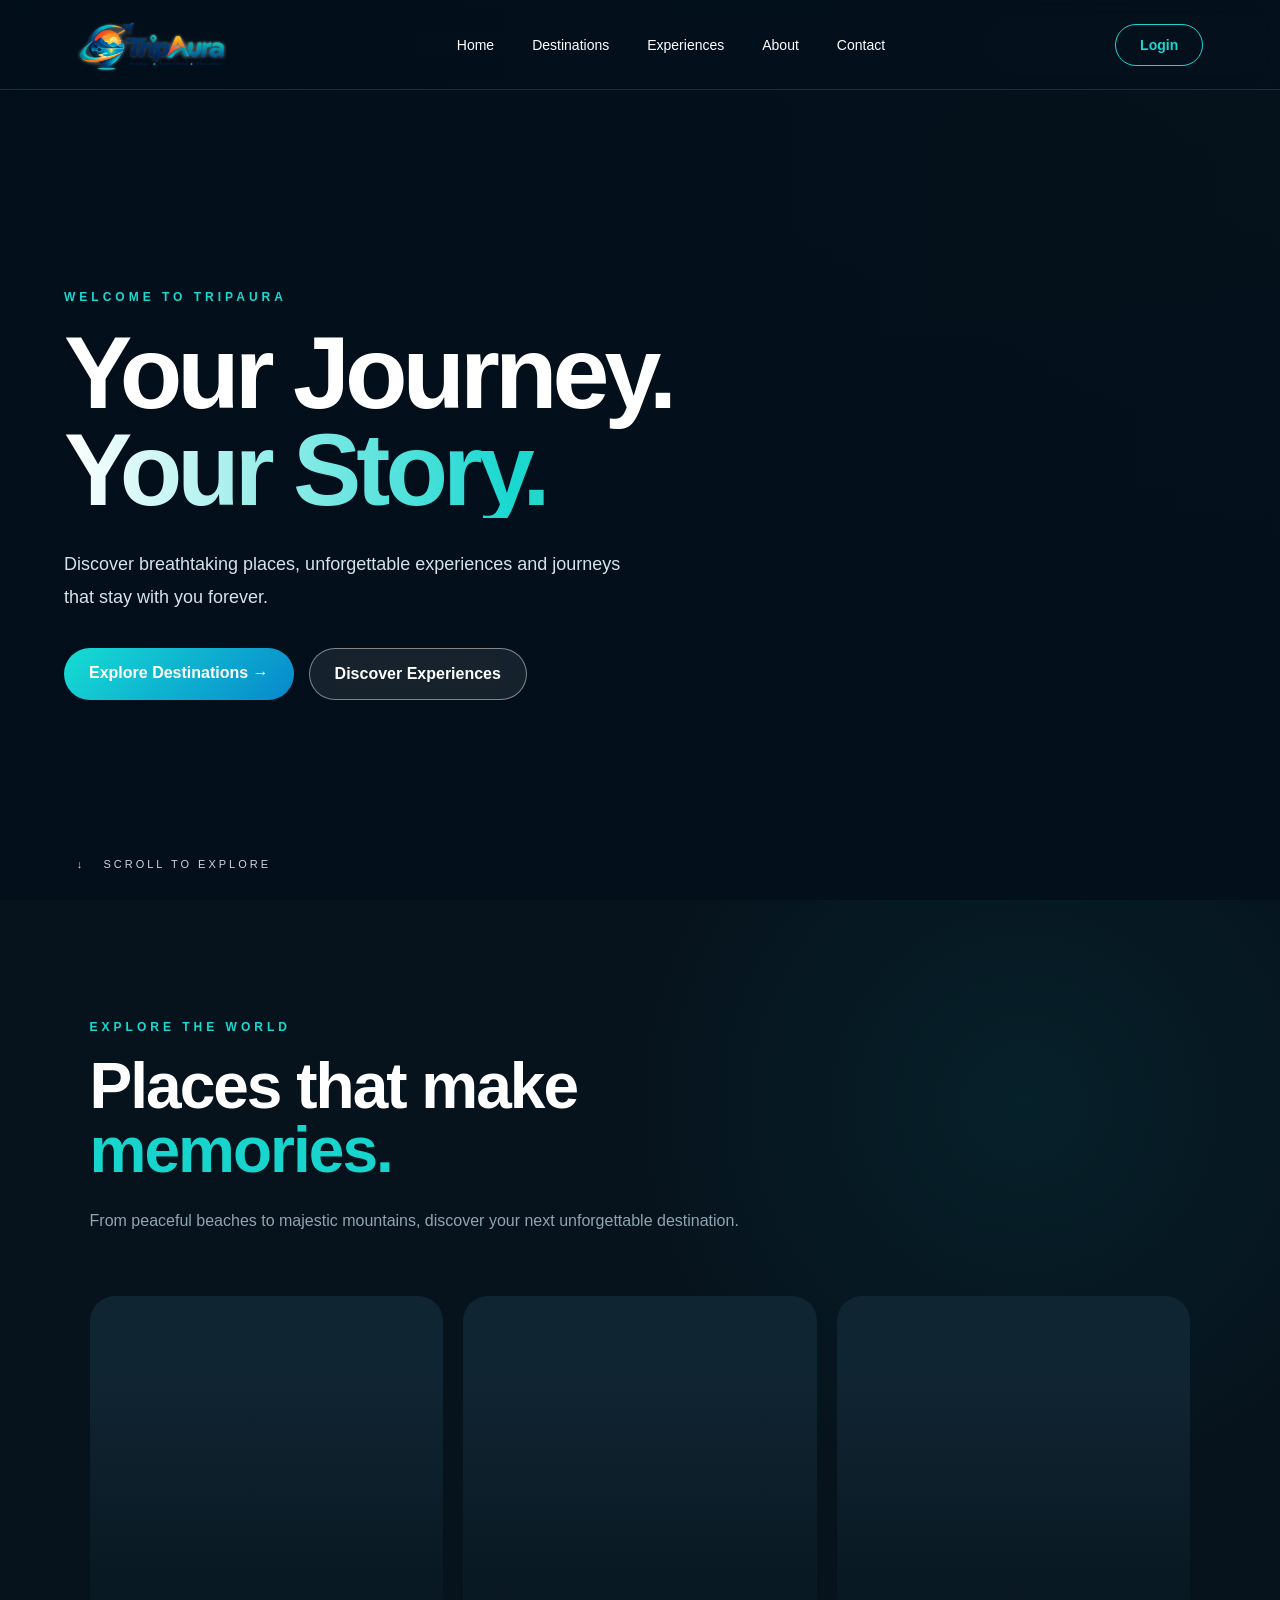
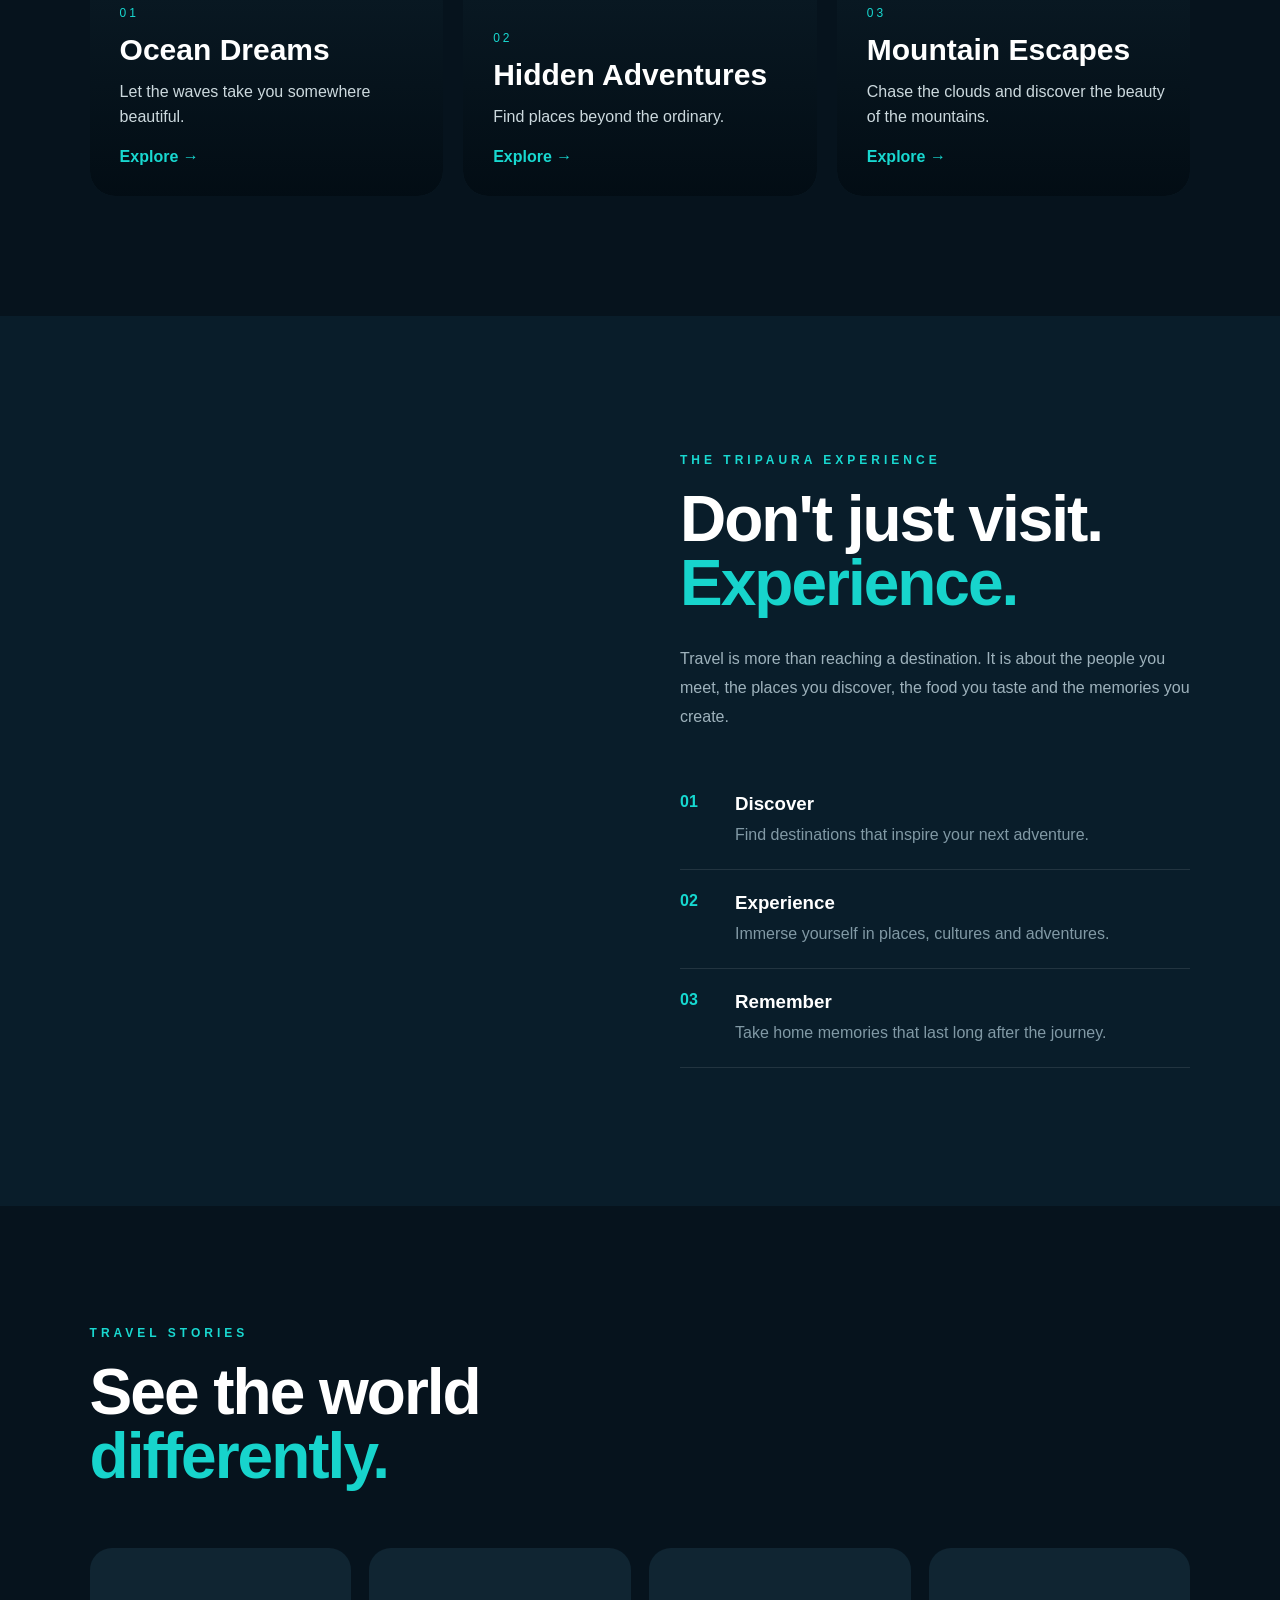
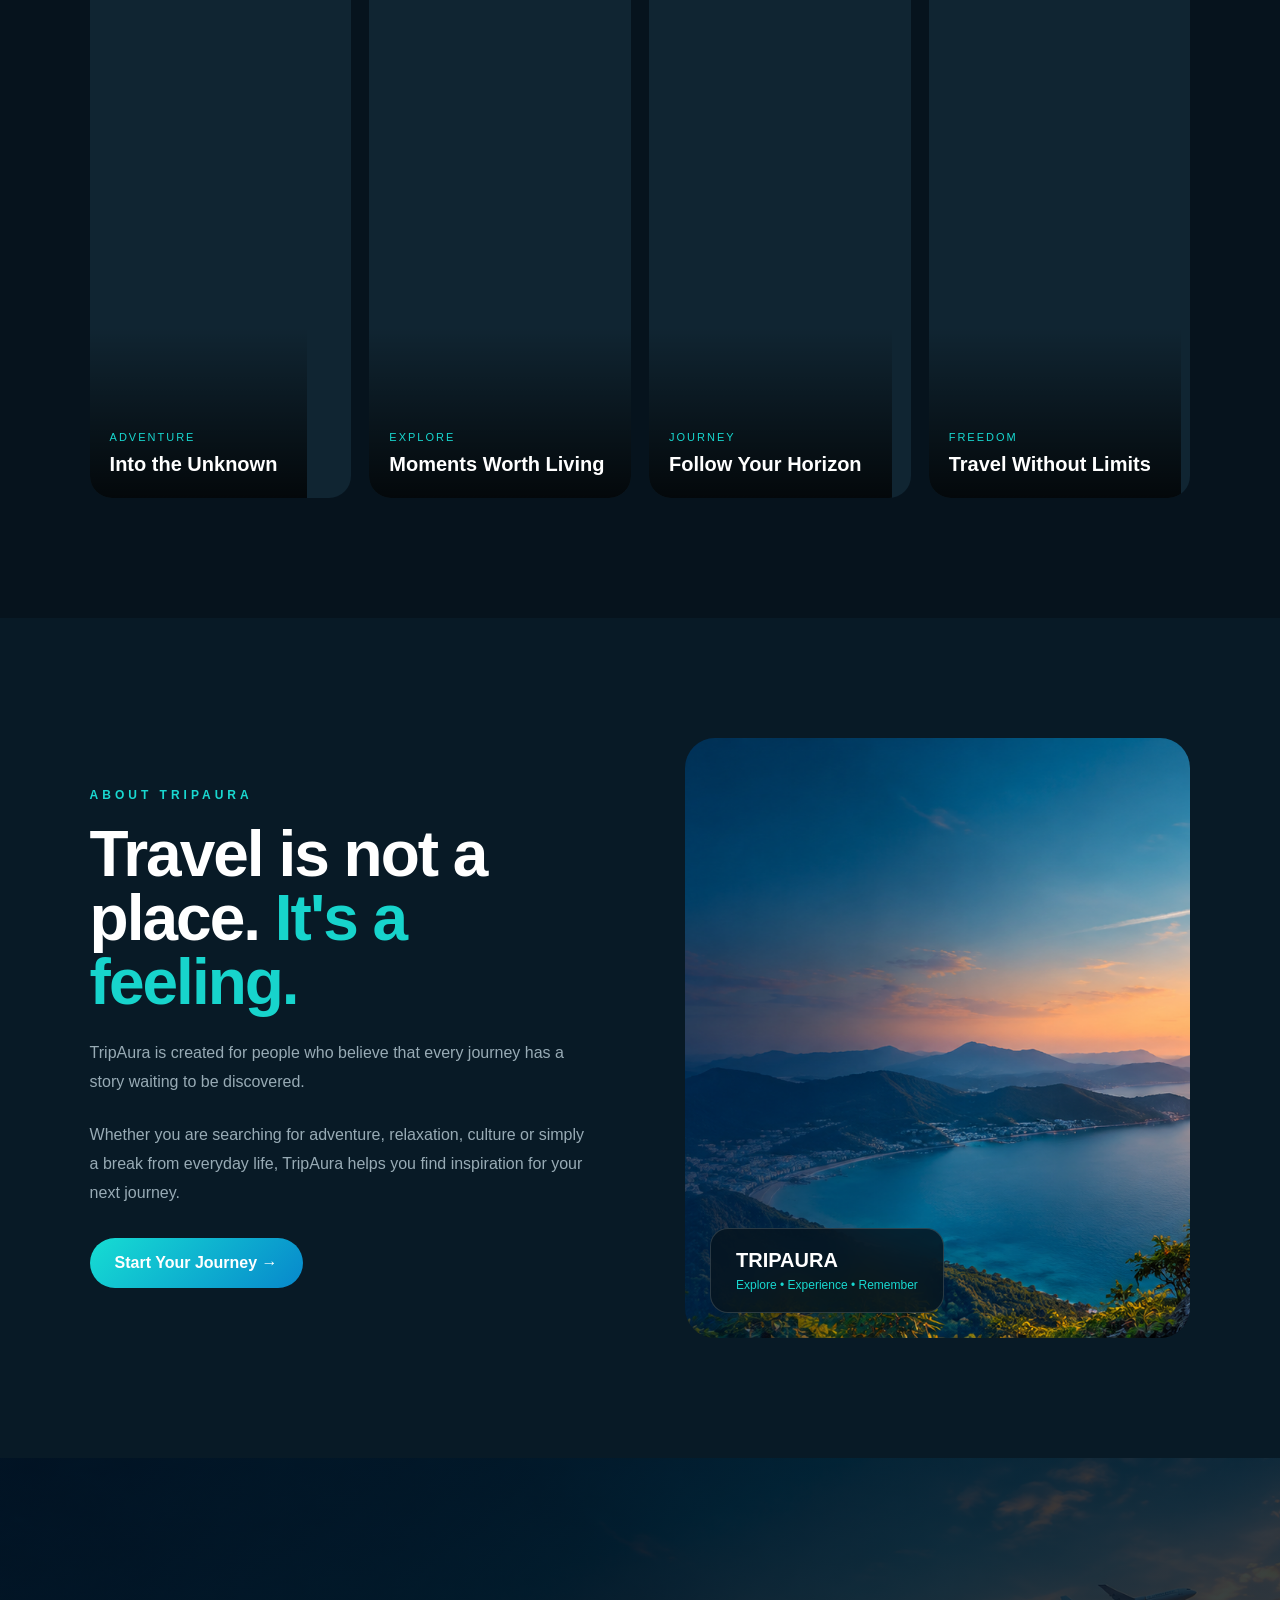
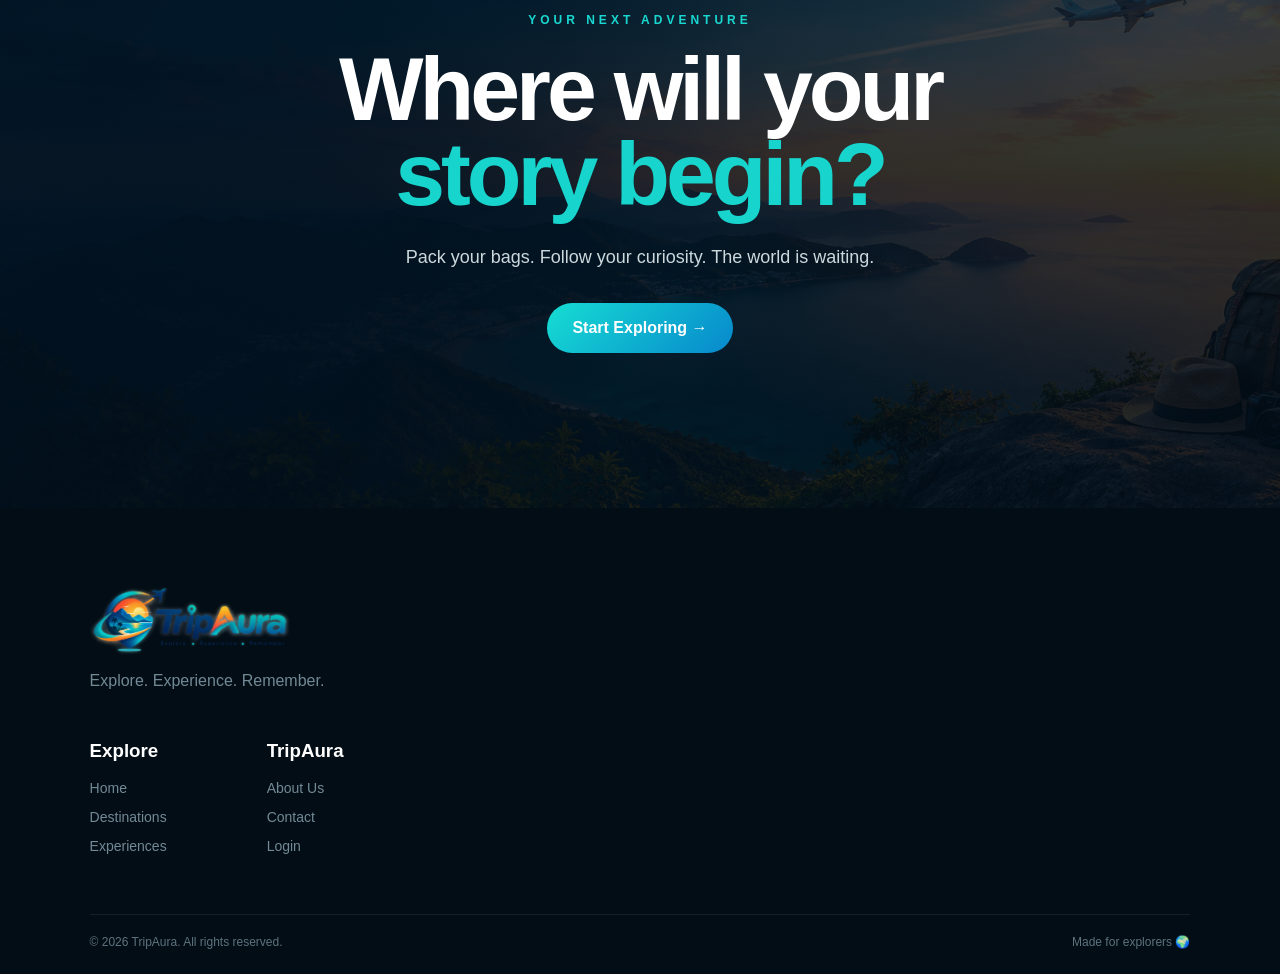
==== index.html @ 9513df46 "Set new" ====
<!DOCTYPE html>
<html lang="en">

<head>
    <meta charset="UTF-8">
    <meta name="viewport" content="width=device-width, initial-scale=1.0">

    <title>TripAura | Explore. Experience. Remember.</title>

    <link rel="stylesheet" href="Style.css">
</head>

<body>

    <!-- ================= NAVBAR ================= -->

    <header class="hero" id="home">

        <video class="hero-video" autoplay muted loop playsinline>
            <source src="5198956-uhd_2160_4096_25fps.mp4" type="video/mp4">
        </video>

        <div class="hero-overlay"></div>

        <nav class="navbar">

            <a href="#home" class="logo">
                <img src="no bg tripaura.jpg" alt="TripAura Logo">
            </a>

            <div class="menu-bar">

                <a href="#home">Home</a>

                <a href="#destinations">Destinations</a>

                <a href="#experiences">Experiences</a>

                <a href="#about">About</a>

                <a href="#contact">Contact</a>

            </div>

            <a href="login.html" class="login-button">
                Login
            </a>

        </nav>


        <!-- ================= HERO ================= -->

        <section class="hero-content">

            <p class="small-title">WELCOME TO TRIPAURA</p>

            <h1>
                Your Journey.
                <span>Your Story.</span>
            </h1>

            <p class="hero-text">
                Discover breathtaking places, unforgettable experiences
                and journeys that stay with you forever.
            </p>

            <div class="hero-buttons">

                <a href="#destinations" class="primary-button">
                    Explore Destinations →
                </a>

                <a href="#experiences" class="secondary-button">
                    Discover Experiences
                </a>

            </div>

        </section>

        <div class="scroll-text">
            ↓ &nbsp; SCROLL TO EXPLORE
        </div>

    </header>


    <!-- ================= DESTINATIONS ================= -->

    <section class="destinations section" id="destinations">

        <div class="section-heading">

            <p class="section-tag">
                EXPLORE THE WORLD
            </p>

            <h2>
                Places that make
                <span>memories.</span>
            </h2>

            <p>
                From peaceful beaches to majestic mountains,
                discover your next unforgettable destination.
            </p>

        </div>


        <div class="destination-grid">


            <!-- ========== 01 OCEAN ========== -->

            <article class="destination-card">

                <video autoplay muted loop playsinline>
                    <source src="12230297_3840_2160_24fps.mp4" type="video/mp4">
                </video>

                <div class="card-overlay"></div>

                <div class="card-content">

                    <span>01</span>

                    <h3>
                        Ocean Dreams
                    </h3>

                    <p>
                        Let the waves take you somewhere beautiful.
                    </p>

                    <a href="#">
                        Explore →
                    </a>

                </div>

            </article>


            <!-- ========== 02 HIDDEN ADVENTURES ========== -->

            <article class="destination-card">

                <video autoplay muted loop playsinline>
                    <source src="15327194-uhd_4032_1704_24fps.mp4" type="video/mp4">
                </video>

                <div class="card-overlay"></div>

                <div class="card-content">

                    <span>02</span>

                    <h3>
                        Hidden Adventures
                    </h3>

                    <p>
                        Find places beyond the ordinary.
                    </p>

                    <a href="#">
                        Explore →
                    </a>

                </div>

            </article>


            <!-- ========== 03 MOUNTAIN ========== -->

            <article class="destination-card">

                <video autoplay muted loop playsinline>
                    <source src="12344963_1920_1080_25fps (1).mp4" type="video/mp4">
                </video>

                <div class="card-overlay"></div>

                <div class="card-content">

                    <span>03</span>

                    <h3>
                        Mountain Escapes
                    </h3>

                    <p>
                        Chase the clouds and discover the beauty of the mountains.
                    </p>

                    <a href="#">
                        Explore →
                    </a>

                </div>

            </article>

        </div>

    </section>


    <!-- ================= EXPERIENCES ================= -->

    <section class="experience section" id="experiences">

        <div class="experience-image">

            <video autoplay muted loop playsinline>
                <source src="13412113_1440_2560_30fps.mp4" type="video/mp4">
            </video>

        </div>


        <div class="experience-content">

            <p class="section-tag">
                THE TRIPAURA EXPERIENCE
            </p>

            <h2>
                Don't just visit.
                <span>Experience.</span>
            </h2>

            <p>
                Travel is more than reaching a destination.
                It is about the people you meet, the places you discover,
                the food you taste and the memories you create.
            </p>


            <div class="features">

                <div class="feature">

                    <div class="feature-number">
                        01
                    </div>

                    <div>
                        <h3>Discover</h3>

                        <p>
                            Find destinations that inspire your next adventure.
                        </p>
                    </div>

                </div>


                <div class="feature">

                    <div class="feature-number">
                        02
                    </div>

                    <div>
                        <h3>Experience</h3>

                        <p>
                            Immerse yourself in places, cultures and adventures.
                        </p>
                    </div>

                </div>


                <div class="feature">

                    <div class="feature-number">
                        03
                    </div>

                    <div>
                        <h3>Remember</h3>

                        <p>
                            Take home memories that last long after the journey.
                        </p>
                    </div>

                </div>

            </div>

        </div>

    </section>


    <!-- ================= TRAVEL STORIES ================= -->

    <section class="showcase section">

        <div class="section-heading">

            <p class="section-tag">
                TRAVEL STORIES
            </p>

            <h2>
                See the world
                <span>differently.</span>
            </h2>

        </div>


        <div class="video-grid">


            <div class="showcase-video">

                <video autoplay muted loop playsinline>
                    <source src="13608750_1080_1924_60fps.mp4" type="video/mp4">
                </video>

                <div class="video-label">

                    <span>ADVENTURE</span>

                    <h3>
                        Into the Unknown
                    </h3>

                </div>

            </div>


            <div class="showcase-video">

                <video autoplay muted loop playsinline>
                    <source src="13910766_1080_1920_30fps.mp4" type="video/mp4">
                </video>

                <div class="video-label">

                    <span>EXPLORE</span>

                    <h3>
                        Moments Worth Living
                    </h3>

                </div>

            </div>


            <div class="showcase-video">

                <video autoplay muted loop playsinline>
                    <source src="15740228_2160_3840_30fps.mp4" type="video/mp4">
                </video>

                <div class="video-label">

                    <span>JOURNEY</span>

                    <h3>
                        Follow Your Horizon
                    </h3>

                </div>

            </div>


            <div class="showcase-video">

                <video autoplay muted loop playsinline>
                    <source src="16821803_2160_3840_60fps.mp4" type="video/mp4">
                </video>

                <div class="video-label">

                    <span>FREEDOM</span>

                    <h3>
                        Travel Without Limits
                    </h3>

                </div>

            </div>

        </div>

    </section>


    <!-- ================= ABOUT ================= -->

    <section class="about section" id="about">

        <div class="about-content">

            <p class="section-tag">
                ABOUT TRIPAURA
            </p>

            <h2>
                Travel is not a place.
                <span>It's a feeling.</span>
            </h2>

            <p>
                TripAura is created for people who believe that every
                journey has a story waiting to be discovered.
            </p>

            <p>
                Whether you are searching for adventure, relaxation,
                culture or simply a break from everyday life,
                TripAura helps you find inspiration for your next journey.
            </p>

            <a href="#contact" class="primary-button">
                Start Your Journey →
            </a>

        </div>


        <div class="about-image">

            <img src="bg.jpg" alt="Beautiful travel destination">

            <div class="floating-card">

                <strong>
                    TRIPAURA
                </strong>

                <p>
                    Explore • Experience • Remember
                </p>

            </div>

        </div>

    </section>


    <!-- ================= CTA ================= -->

    <section class="cta" id="contact">

        <div class="cta-overlay"></div>

        <div class="cta-content">

            <p class="section-tag">
                YOUR NEXT ADVENTURE
            </p>

            <h2>
                Where will your
                <span>story begin?</span>
            </h2>

            <p>
                Pack your bags. Follow your curiosity.
                The world is waiting.
            </p>

            <a href="login.html" class="primary-button">
                Start Exploring →
            </a>

        </div>

    </section>


    <!-- ================= FOOTER ================= -->

    <footer>

        <div class="footer-brand">

            <img src="no bg tripaura.jpg" alt="TripAura Logo">

            <p>
                Explore. Experience. Remember.
            </p>

        </div>


        <div class="footer-links">

            <div>

                <h3>Explore</h3>

                <a href="#home">Home</a>

                <a href="#destinations">
                    Destinations
                </a>

                <a href="#experiences">
                    Experiences
                </a>

            </div>


            <div>

                <h3>TripAura</h3>

                <a href="#about">
                    About Us
                </a>

                <a href="#contact">
                    Contact
                </a>

                <a href="login.html">
                    Login
                </a>

            </div>

        </div>


        <div class="footer-bottom">

            <p>
                © 2026 TripAura. All rights reserved.
            </p>

            <p>
                Made for explorers 🌍
            </p>

        </div>

    </footer>

</body>
</html>
---- Style.css ----
/* =====================================================
   TRIPAURA
   DARK TRAVEL WEBSITE
   ===================================================== */


/* ================= RESET ================= */

* {
    margin: 0;
    padding: 0;
    box-sizing: border-box;
}

html {
    scroll-behavior: smooth;
}

body {
    font-family: Arial, Helvetica, sans-serif;
    background: #06131d;
    color: white;
    overflow-x: hidden;
}

a {
    text-decoration: none;
    color: inherit;
}

img,
video {
    max-width: 100%;
}


/* ================= HERO ================= */

.hero {
    min-height: 100vh;
    position: relative;
    overflow: hidden;
    display: flex;
    flex-direction: column;
}

.hero-video {
    position: absolute;
    inset: 0;

    width: 100%;
    height: 100%;

    object-fit: cover;

    z-index: 0;
}

.hero-overlay {
    position: absolute;
    inset: 0;

    background:
        linear-gradient(
            90deg,
            rgba(2, 15, 27, 0.9),
            rgba(2, 15, 27, 0.55),
            rgba(2, 15, 27, 0.15)
        ),
        linear-gradient(
            0deg,
            rgba(2, 15, 27, 0.8),
            transparent
        );

    z-index: 1;
}


/* ================= MENU BAR ================= */

.navbar {
    width: 100%;

    min-height: 90px;

    padding: 12px 6%;

    display: flex;

    align-items: center;

    justify-content: space-between;

    position: relative;

    z-index: 5;

    background: rgba(3, 16, 28, 0.4);

    border-bottom: 1px solid rgba(255,255,255,0.12);

    backdrop-filter: blur(12px);
}


/* LOGO */

.logo {
    width: 150px;

    display: flex;

    align-items: center;
}

.logo img {
    width: 100%;

    height: 65px;

    object-fit: contain;

    object-position: left center;

    mix-blend-mode: screen;
}


/* MENU */

.menu-bar {
    display: flex;

    align-items: center;

    gap: 38px;
}

.menu-bar a {
    position: relative;

    font-size: 14px;

    color: white;

    transition: 0.3s;
}

.menu-bar a::after {
    content: "";

    position: absolute;

    width: 0;

    height: 2px;

    left: 0;

    bottom: -8px;

    background: #18d8d0;

    transition: 0.3s;
}

.menu-bar a:hover {
    color: #18d8d0;
}

.menu-bar a:hover::after {
    width: 100%;
}


/* LOGIN */

.login-button {
    padding: 12px 24px;

    border: 1px solid #18d8d0;

    border-radius: 30px;

    color: #18d8d0;

    font-size: 14px;

    font-weight: bold;

    transition: 0.3s;
}

.login-button:hover {
    background: #18d8d0;

    color: #06131d;

    box-shadow: 0 8px 25px rgba(24,216,208,0.3);
}


/* ================= HERO CONTENT ================= */

.hero-content {
    width: 90%;

    max-width: 1250px;

    margin: auto;

    position: relative;

    z-index: 3;

    padding: 80px 0;
}

.small-title,
.section-tag {
    color: #19d8d0;

    letter-spacing: 4px;

    font-size: 12px;

    font-weight: bold;

    margin-bottom: 20px;
}

.hero-content h1 {
    font-size: clamp(55px, 8vw, 110px);

    line-height: 0.95;

    max-width: 900px;

    font-weight: 800;

    letter-spacing: -5px;
}

.hero-content h1 span {
    display: block;

    background:
        linear-gradient(
            90deg,
            #ffffff,
            #18d8d0,
            #ffb34d
        );

    -webkit-background-clip: text;

    background-clip: text;

    color: transparent;
}

.hero-text {
    max-width: 560px;

    margin-top: 30px;

    color: #d5e2e9;

    font-size: 18px;

    line-height: 1.8;
}


/* ================= BUTTONS ================= */

.hero-buttons {
    display: flex;

    gap: 15px;

    margin-top: 35px;

    flex-wrap: wrap;
}

.primary-button,
.secondary-button {
    display: inline-block;

    padding: 16px 25px;

    border-radius: 35px;

    font-weight: bold;

    transition: 0.3s;
}

.primary-button {
    background:
        linear-gradient(
            135deg,
            #16ddd3,
            #0788cc
        );

    color: white;
}

.primary-button:hover {
    transform: translateY(-4px);

    box-shadow:
        0 15px 35px rgba(12,214,205,0.25);
}

.secondary-button {
    border: 1px solid rgba(255,255,255,0.45);

    background: rgba(255,255,255,0.08);

    backdrop-filter: blur(10px);
}

.secondary-button:hover {
    background: white;

    color: #06131d;
}


/* ================= SCROLL ================= */

.scroll-text {
    position: absolute;

    z-index: 3;

    bottom: 30px;

    left: 6%;

    color: #cbd7dc;

    font-size: 11px;

    letter-spacing: 3px;
}


/* ================= SECTIONS ================= */

.section {
    padding: 120px 7%;
}

.section-heading {
    max-width: 700px;

    margin-bottom: 60px;
}

.section-heading h2,
.about-content h2,
.experience-content h2 {
    font-size: clamp(40px, 5vw, 70px);

    line-height: 1;

    letter-spacing: -2px;
}

.section-heading h2 span,
.about-content h2 span,
.experience-content h2 span,
.cta h2 span {
    color: #17d4cc;
}

.section-heading > p:last-child {
    margin-top: 25px;

    color: #8fa5b1;

    line-height: 1.8;
}


/* ================= DESTINATIONS ================= */

.destinations {
    background:
        radial-gradient(
            circle at 80% 20%,
            rgba(0,190,190,0.08),
            transparent 30%
        ),
        #06131d;
}

.destination-grid {
    display: grid;

    grid-template-columns:
        repeat(3, 1fr);

    gap: 20px;
}

.destination-card {
    min-height: 500px;

    position: relative;

    overflow: hidden;

    border-radius: 25px;

    background: #102532;
}

.destination-card video {
    position: absolute;

    width: 100%;

    height: 100%;

    object-fit: cover;

    transition: transform 0.7s ease;
}

.destination-card:hover video {
    transform: scale(1.08);
}

.card-overlay {
    position: absolute;

    inset: 0;

    background:
        linear-gradient(
            transparent 15%,
            rgba(1,10,17,0.9) 100%
        );
}

.card-content {
    position: absolute;

    left: 30px;

    right: 25px;

    bottom: 30px;

    z-index: 2;
}

.card-content span {
    color: #18d8d0;

    font-size: 12px;

    letter-spacing: 3px;
}

.card-content h3 {
    font-size: 30px;

    margin: 12px 0;
}

.card-content p {
    color: #ccd9de;

    line-height: 1.6;

    margin-bottom: 18px;
}

.card-content a {
    color: #18d8d0;

    font-weight: bold;
}


/* ================= EXPERIENCE ================= */

.experience {
    background: #091d2a;

    display: grid;

    grid-template-columns: 1fr 1fr;

    gap: 80px;

    align-items: center;
}

.experience-image {
    height: 650px;

    border-radius: 30px;

    overflow: hidden;
}

.experience-image video {
    width: 100%;

    height: 100%;

    object-fit: cover;
}

.experience-content > p:not(.section-tag) {
    color: #9eb2bc;

    line-height: 1.8;

    margin-top: 30px;

    max-width: 550px;
}

.features {
    margin-top: 40px;
}

.feature {
    display: flex;

    gap: 20px;

    padding: 22px 0;

    border-bottom:
        1px solid rgba(255,255,255,0.1);
}

.feature-number {
    color: #16d8d0;

    font-weight: bold;

    min-width: 35px;
}

.feature h3 {
    margin-bottom: 8px;
}

.feature p {
    color: #8199a5;

    line-height: 1.5;
}


/* ================= VIDEO SHOWCASE ================= */

.showcase {
    background: #06131d;
}

.video-grid {
    display: grid;

    grid-template-columns:
        repeat(4, 1fr);

    gap: 18px;
}

.showcase-video {
    height: 550px;

    border-radius: 22px;

    overflow: hidden;

    position: relative;

    background: #102532;
}

.showcase-video video {
    width: 100%;

    height: 100%;

    object-fit: cover;

    transition: 0.7s;
}

.showcase-video:hover video {
    transform: scale(1.07);
}

.video-label {
    position: absolute;

    left: 20px;

    bottom: 22px;

    z-index: 2;
}

.video-label::before {
    content: "";

    position: absolute;

    inset: -100px -30px -25px -30px;

    background:
        linear-gradient(
            transparent,
            rgba(0,0,0,0.8)
        );

    z-index: -1;
}

.video-label span {
    color: #18d8d0;

    font-size: 11px;

    letter-spacing: 2px;
}

.video-label h3 {
    margin-top: 8px;

    font-size: 20px;
}


/* ================= ABOUT ================= */

.about {
    background: #081a26;

    display: grid;

    grid-template-columns: 1fr 1fr;

    gap: 90px;

    align-items: center;
}

.about-content > p:not(.section-tag) {
    color: #98abb5;

    line-height: 1.8;

    max-width: 550px;

    margin-top: 25px;
}

.about-content .primary-button {
    margin-top: 30px;
}

.about-image {
    position: relative;

    height: 600px;
}

.about-image img {
    width: 100%;

    height: 100%;

    object-fit: cover;

    border-radius: 30px;
}

.floating-card {
    position: absolute;

    bottom: 25px;

    left: 25px;

    padding: 20px 25px;

    border-radius: 18px;

    background:
        rgba(5,20,31,0.82);

    backdrop-filter: blur(15px);

    border:
        1px solid rgba(255,255,255,0.15);
}

.floating-card strong {
    font-size: 20px;
}

.floating-card p {
    color: #18d8d0;

    margin-top: 6px;

    font-size: 12px;
}


/* ================= CTA ================= */

.cta {
    min-height: 650px;

    position: relative;

    display: flex;

    align-items: center;

    justify-content: center;

    text-align: center;

    background-image: url("bg.jpg");

    background-size: cover;

    background-position: center;

    overflow: hidden;
}

.cta-overlay {
    position: absolute;

    inset: 0;

    background:
        linear-gradient(
            rgba(2,14,24,0.75),
            rgba(2,14,24,0.88)
        );
}

.cta-content {
    position: relative;

    z-index: 2;

    max-width: 800px;

    padding: 30px;
}

.cta h2 {
    font-size: clamp(50px,7vw,90px);

    line-height: 0.95;

    letter-spacing: -4px;
}

.cta-content > p:not(.section-tag) {
    color: #ccd8dc;

    font-size: 18px;

    line-height: 1.7;

    margin: 25px auto 30px;

    max-width: 550px;
}


/* ================= FOOTER ================= */

footer {
    background: #030d15;

    padding: 70px 7% 25px;
}

.footer-brand img {
    width: 200px;

    height: 80px;

    object-fit: contain;

    object-position: left center;

    mix-blend-mode: screen;
}

.footer-brand p {
    color: #728a96;

    margin-top: 10px;
}

.footer-links {
    display: flex;

    gap: 100px;

    margin-top: 50px;
}

.footer-links div {
    display: flex;

    flex-direction: column;

    gap: 13px;
}

.footer-links h3 {
    color: white;

    margin-bottom: 5px;
}

.footer-links a {
    color: #728a96;

    font-size: 14px;

    transition: 0.3s;
}

.footer-links a:hover {
    color: #18d8d0;
}

.footer-bottom {
    border-top:
        1px solid rgba(255,255,255,0.08);

    margin-top: 60px;

    padding-top: 20px;

    display: flex;

    justify-content: space-between;

    color: #5d737e;

    font-size: 12px;
}


/* ================= RESPONSIVE ================= */

@media (max-width: 900px) {

    .menu-bar {
        gap: 15px;
    }

    .login-button {
        padding: 10px 17px;
    }

    .destination-grid {
        grid-template-columns: 1fr;
    }

    .experience,
    .about {
        grid-template-columns: 1fr;
    }

    .video-grid {
        grid-template-columns: 1fr 1fr;
    }

}


@media (max-width: 650px) {

    .navbar {
        padding: 10px 5%;

        flex-wrap: wrap;
    }

    .logo {
        width: 120px;
    }

    .logo img {
        height: 55px;
    }

    .menu-bar {
        order: 3;

        width: 100%;

        justify-content: center;

        flex-wrap: wrap;

        gap: 18px;

        padding-bottom: 10px;
    }

    .menu-bar a {
        font-size: 11px;
    }

    .login-button {
        font-size: 12px;

        padding: 9px 15px;
    }

    .hero-content {
        padding-top: 40px;
    }

    .hero-content h1 {
        letter-spacing: -3px;
    }

    .hero-text {
        font-size: 15px;
    }

    .section {
        padding: 80px 5%;
    }

    .video-grid {
        grid-template-columns: 1fr;
    }

    .showcase-video {
        height: 500px;
    }

    .experience-image,
    .about-image {
        height: 450px;
    }

    .footer-links {
        gap: 50px;
    }

    .footer-bottom {
        flex-direction: column;
        gap: 10px;
    }

}
/* =====================================================
   LOGIN PAGE
   ===================================================== */

.login-page {
    min-height: 100vh;

    background: #04111a;

    display: flex;

    align-items: center;

    justify-content: center;

    position: relative;

    overflow: hidden;
}


.login-background {
    position: fixed;

    inset: 0;

    background:
        linear-gradient(
            rgba(3,17,28,0.82),
            rgba(3,17,28,0.92)
        ),
        url("bg.jpg");

    background-size: cover;

    background-position: center;

    filter: blur(2px);

    transform: scale(1.05);
}


.login-container {
    width: 100%;

    min-height: 100vh;

    display: flex;

    align-items: center;

    justify-content: center;

    padding: 30px;

    position: relative;

    z-index: 2;
}


.back-home {
    position: absolute;

    top: 30px;

    left: 5%;

    color: #a9bac2;

    font-size: 14px;

    transition: 0.3s;
}

.back-home:hover {
    color: #18d8d0;
}


.login-box {
    width: 100%;

    max-width: 480px;

    padding: 45px;

    border-radius: 28px;

    background:
        rgba(5,22,34,0.88);

    border:
        1px solid rgba(255,255,255,0.13);

    backdrop-filter: blur(20px);

    box-shadow:
        0 30px 80px rgba(0,0,0,0.45);
}


.login-logo {
    text-align: center;

    margin-bottom: 10px;
}

.login-logo img {
    width: 190px;

    height: 75px;

    object-fit: contain;

    mix-blend-mode: screen;
}


.login-tag {
    text-align: center;

    color: #18d8d0;

    letter-spacing: 3px;

    font-size: 11px;

    font-weight: bold;

    margin-top: 10px;
}


.login-box h1 {
    text-align: center;

    font-size: 42px;

    line-height: 1.05;

    margin-top: 12px;

    letter-spacing: -2px;
}

.login-box h1 span {
    color: #18d8d0;
}


.login-description {
    text-align: center;

    color: #849ba6;

    line-height: 1.6;

    font-size: 14px;

    margin: 15px auto 30px;

    max-width: 350px;
}


.login-box form {
    display: flex;

    flex-direction: column;
}


.login-box form > label {
    color: #dbe5e9;

    font-size: 13px;

    margin-bottom: 8px;

    margin-top: 15px;
}


.login-box input[type="email"],
.login-box input[type="password"] {

    width: 100%;

    padding: 15px 16px;

    border-radius: 12px;

    border:
        1px solid rgba(255,255,255,0.12);

    outline: none;

    background: rgba(255,255,255,0.06);

    color: white;

    font-size: 14px;

    transition: 0.3s;
}


.login-box input[type="email"]:focus,
.login-box input[type="password"]:focus {

    border-color: #18d8d0;

    box-shadow:
        0 0 0 3px rgba(24,216,208,0.08);
}


.login-box input::placeholder {
    color: #657d88;
}


.login-options {

    display: flex;

    align-items: center;

    justify-content: space-between;

    margin: 18px 0 25px;

    font-size: 12px;
}


.remember {

    display: flex;

    align-items: center;

    gap: 7px;

    color: #8ea4ae;
}


.remember input {
    accent-color: #18d8d0;
}


.login-options a {
    color: #18d8d0;
}


.login-submit {

    width: 100%;

    border: none;

    padding: 16px;

    border-radius: 30px;

    cursor: pointer;

    background:
        linear-gradient(
            135deg,
            #16ddd3,
            #0788cc
        );

    color: white;

    font-size: 15px;

    font-weight: bold;

    transition: 0.3s;
}


.login-submit:hover {

    transform: translateY(-3px);

    box-shadow:
        0 15px 35px rgba(12,214,205,0.25);
}


.divider {

    display: flex;

    align-items: center;

    gap: 15px;

    margin: 28px 0;

    color: #526873;

    font-size: 11px;
}


.divider::before,
.divider::after {

    content: "";

    height: 1px;

    flex: 1;

    background:
        rgba(255,255,255,0.1);
}


.signup-text {

    text-align: center;

    color: #718995;

    font-size: 13px;
}


.signup-text a {

    color: #18d8d0;

    font-weight: bold;
}


/* ================= LOGIN MOBILE ================= */

@media (max-width: 500px) {

    .login-container {
        padding: 20px;
    }

    .login-box {
        padding: 30px 22px;
    }

    .login-box h1 {
        font-size: 34px;
    }

    .back-home {
        top: 15px;
        left: 20px;
    }

}
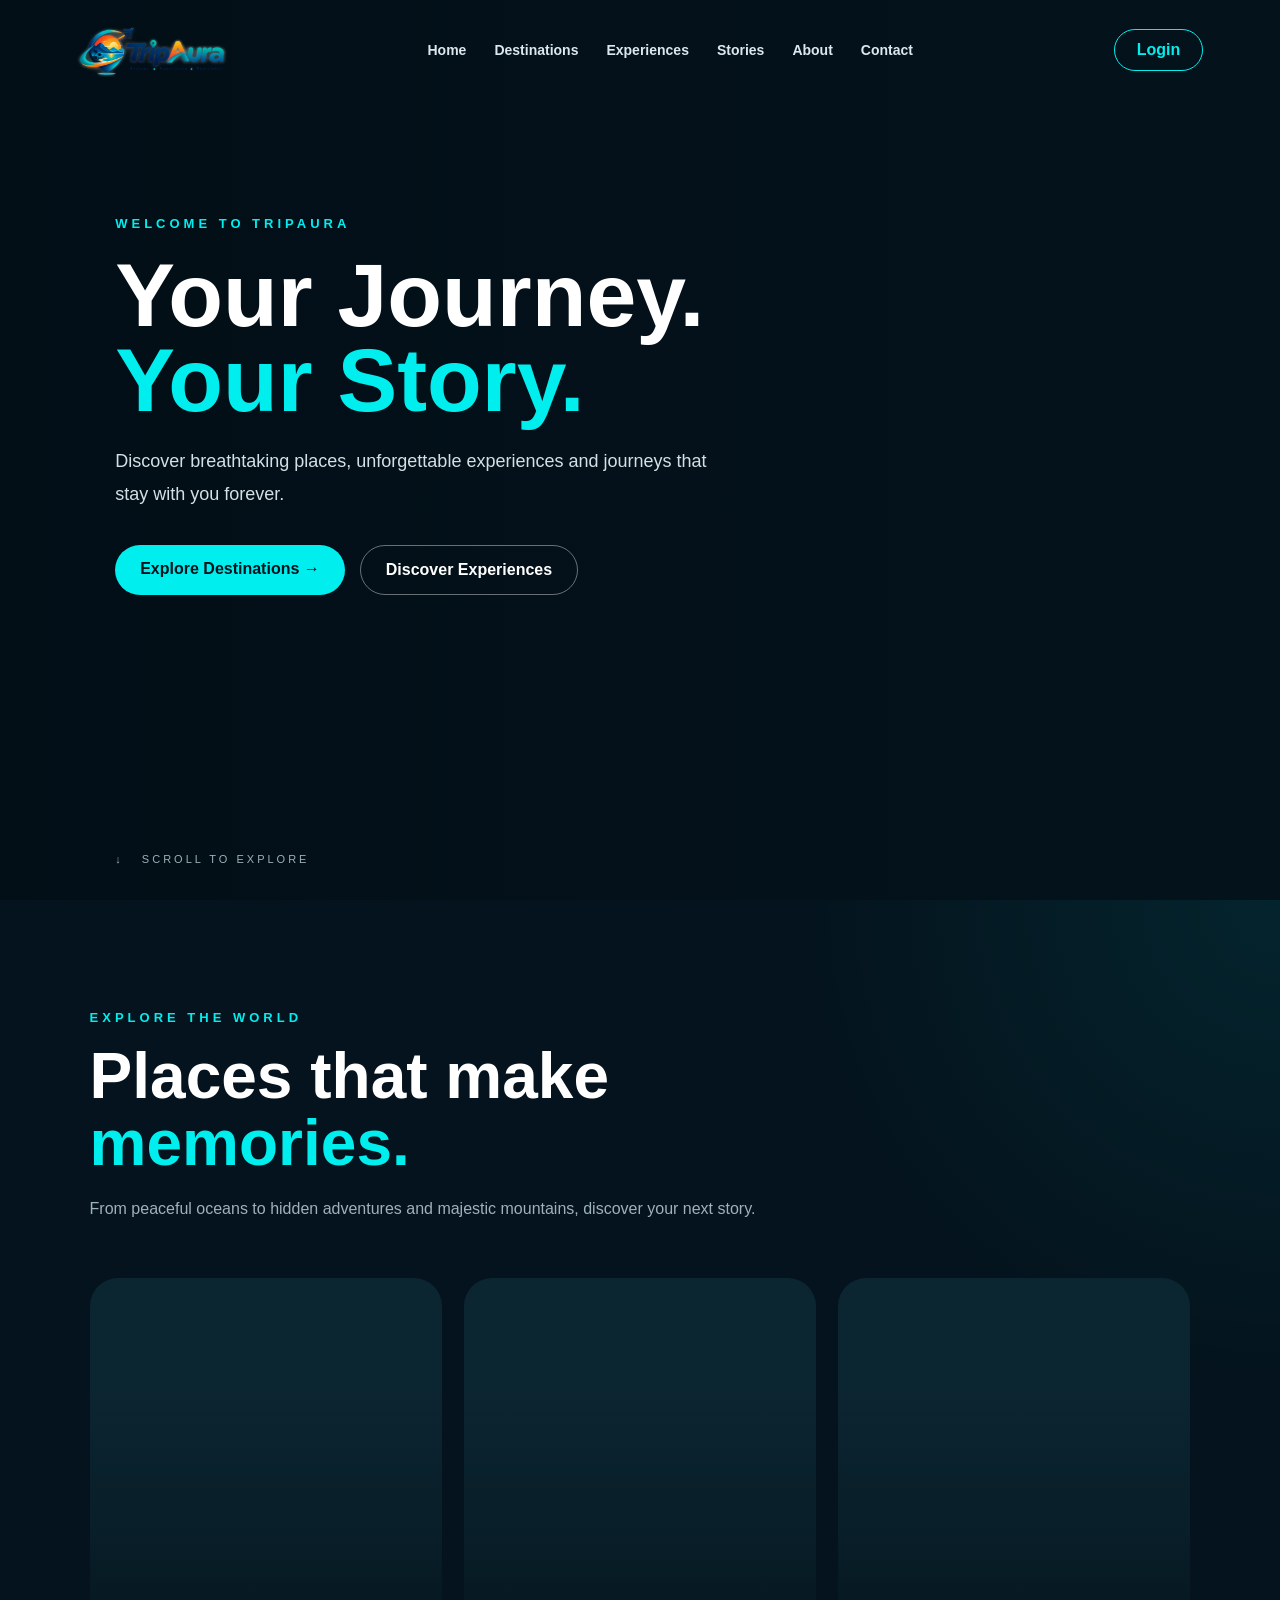
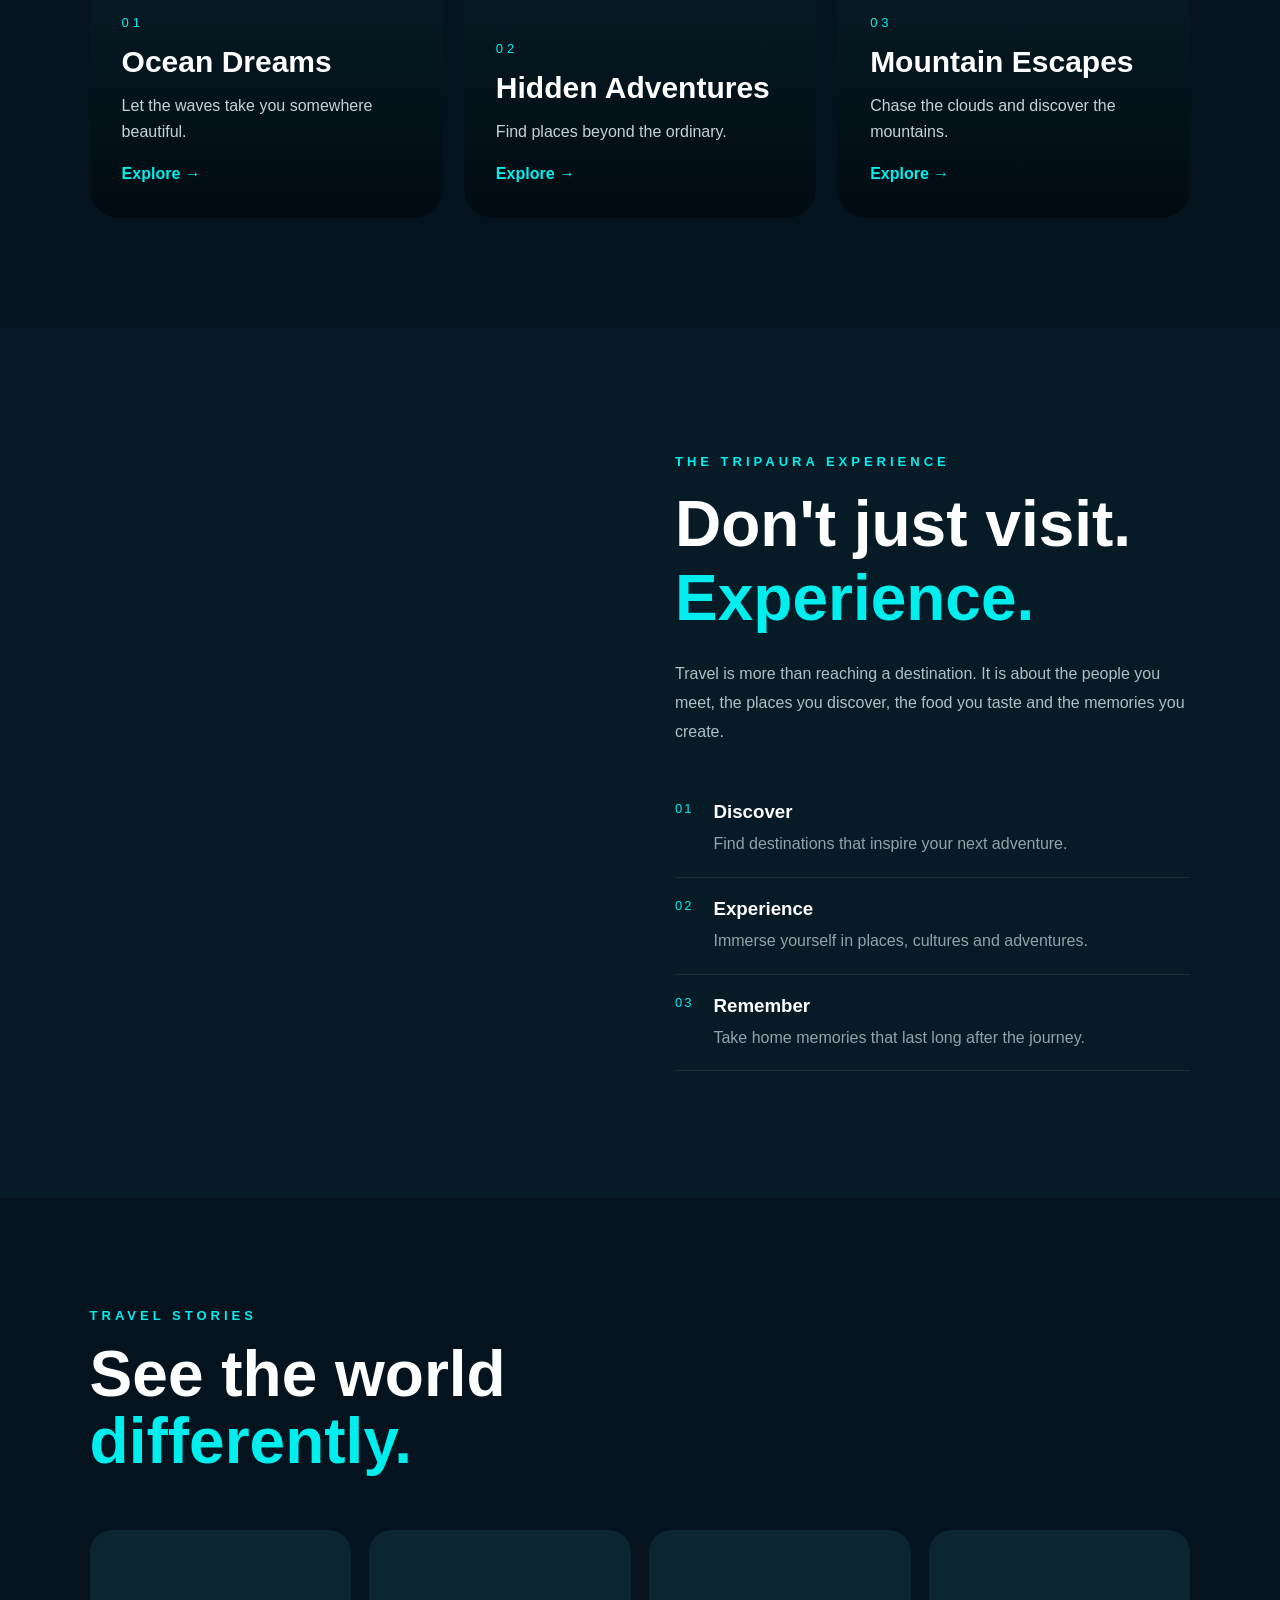
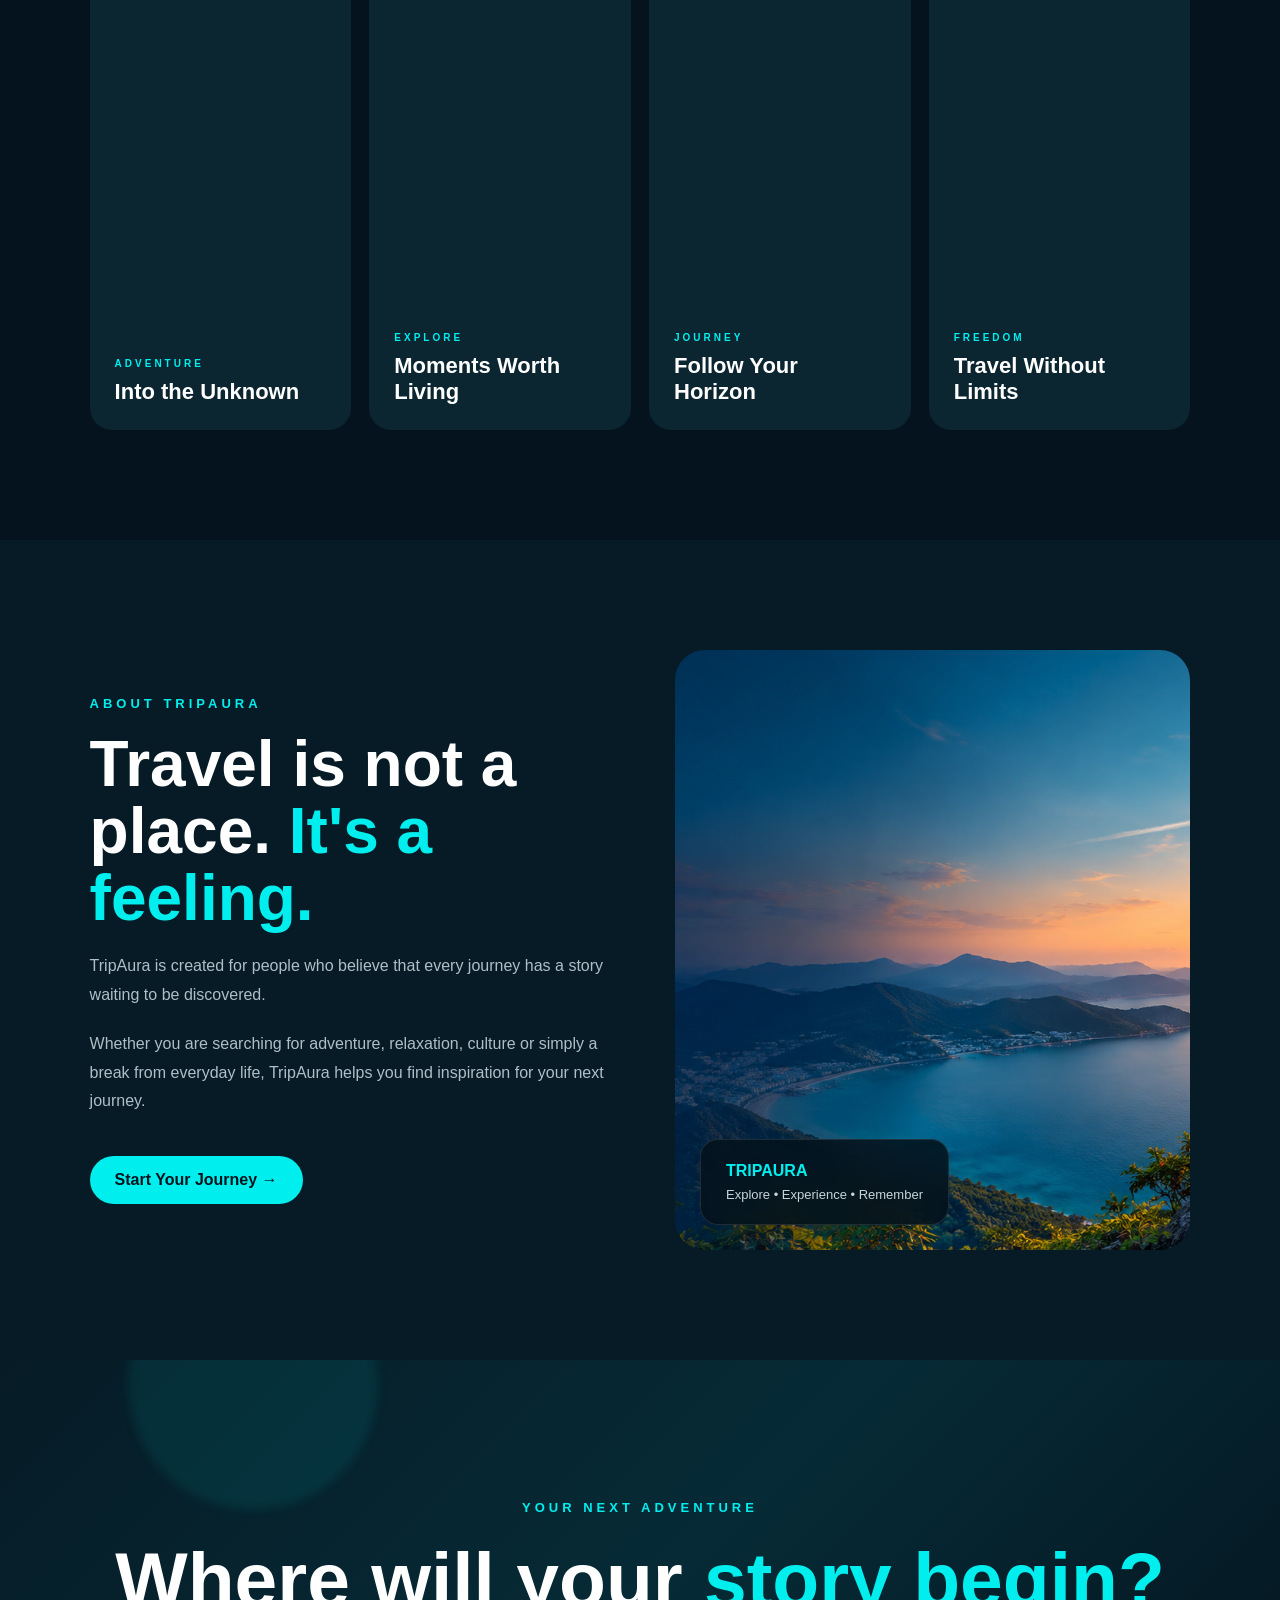
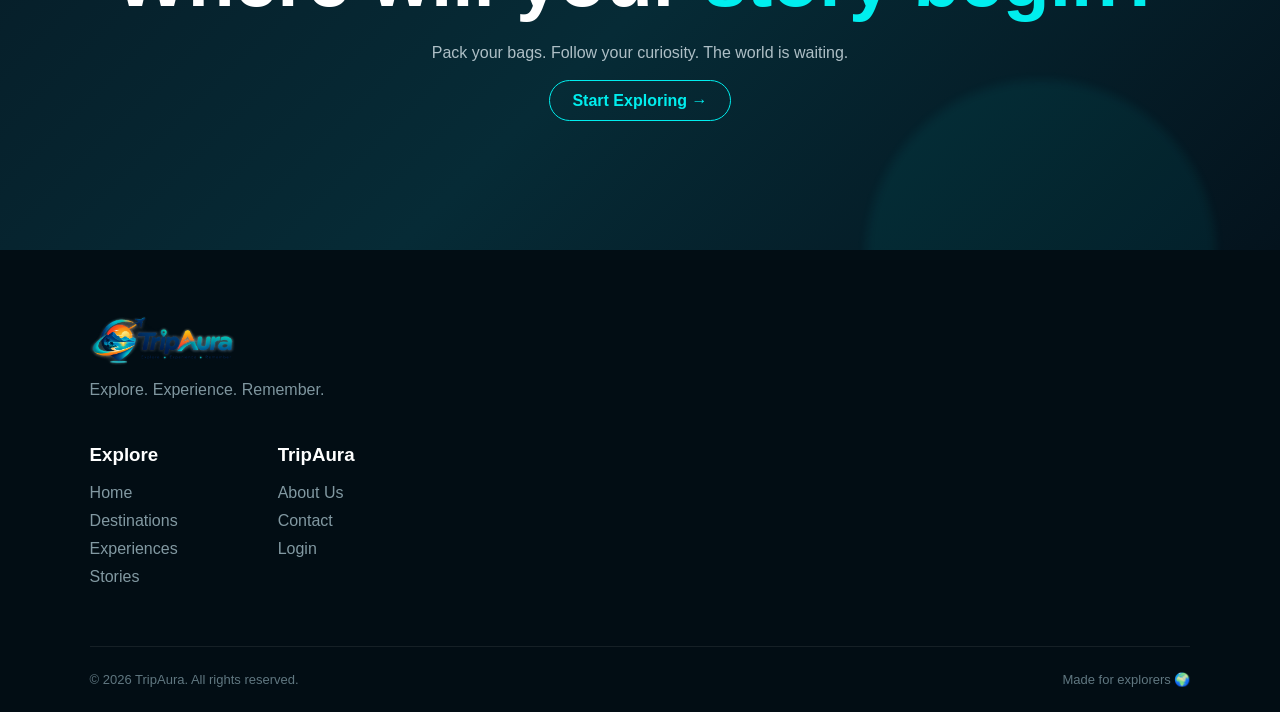
==== commit 7dd8ae10: "Update TripAura design and destination pages" ====
--- a/index.html
+++ b/index.html
@@ -2,557 +2,831 @@
 <html lang="en">
 
 <head>
+
     <meta charset="UTF-8">
-    <meta name="viewport" content="width=device-width, initial-scale=1.0">
+
+    <meta name="viewport"
+          content="width=device-width, initial-scale=1.0">
 
     <title>TripAura | Explore. Experience. Remember.</title>
 
     <link rel="stylesheet" href="Style.css">
+
 </head>
 
 <body>
 
-    <!-- ================= NAVBAR ================= -->
-
-    <header class="hero" id="home">
-
-        <video class="hero-video" autoplay muted loop playsinline>
-            <source src="5198956-uhd_2160_4096_25fps.mp4" type="video/mp4">
+
+<!-- =====================================================
+                    NAVIGATION
+===================================================== -->
+
+<header class="hero" id="home">
+
+    <video class="hero-video"
+           autoplay
+           muted
+           loop
+           playsinline
+           preload="auto">
+
+        <source src="5198956-uhd_2160_4096_25fps.mp4"
+                type="video/mp4">
+
+    </video>
+
+
+    <div class="hero-overlay"></div>
+
+
+    <nav class="navbar">
+
+        <a href="#home" class="logo">
+
+            <img src="no bg tripaura.jpg"
+                 alt="TripAura Logo">
+
+        </a>
+
+
+        <div class="menu-bar">
+
+            <a href="#home">Home</a>
+
+            <a href="#destinations">
+                Destinations
+            </a>
+
+            <a href="#experiences">
+                Experiences
+            </a>
+
+            <a href="#stories">
+                Stories
+            </a>
+
+            <a href="#about">
+                About
+            </a>
+
+            <a href="#contact">
+                Contact
+            </a>
+
+        </div>
+
+
+        <a href="login.html"
+           class="login-button">
+
+            Login
+
+        </a>
+
+    </nav>
+
+
+<!-- =====================================================
+                    HERO CONTENT
+===================================================== -->
+
+    <div class="hero-content">
+
+        <p class="small-title">
+            WELCOME TO TRIPAURA
+        </p>
+
+
+        <h1>
+
+            Your Journey.
+            <span>Your Story.</span>
+
+        </h1>
+
+
+        <p class="hero-text">
+
+            Discover breathtaking places,
+            unforgettable experiences and
+            journeys that stay with you forever.
+
+        </p>
+
+
+        <div class="hero-buttons">
+
+            <a href="#destinations"
+               class="primary-button">
+
+                Explore Destinations →
+
+            </a>
+
+
+            <a href="#experiences"
+               class="secondary-button">
+
+                Discover Experiences
+
+            </a>
+
+        </div>
+
+    </div>
+
+
+    <div class="scroll-text">
+
+        ↓ &nbsp; SCROLL TO EXPLORE
+
+    </div>
+
+</header>
+
+
+
+<!-- =====================================================
+                    DESTINATIONS
+===================================================== -->
+
+<section class="destinations section"
+         id="destinations">
+
+
+    <div class="section-heading">
+
+        <p class="section-tag">
+            EXPLORE THE WORLD
+        </p>
+
+
+        <h2>
+
+            Places that make
+            <span>memories.</span>
+
+        </h2>
+
+
+        <p>
+
+            From peaceful oceans to hidden
+            adventures and majestic mountains,
+            discover your next story.
+
+        </p>
+
+    </div>
+
+
+
+    <div class="destination-grid">
+
+
+<!-- OCEAN -->
+
+        <article class="destination-card">
+
+            <video muted
+                   loop
+                   playsinline
+                   preload="auto"
+                   autoplay>
+
+                <source
+                    src="12230297_3840_2160_24fps.mp4"
+                    type="video/mp4">
+
+            </video>
+
+
+            <div class="card-overlay"></div>
+
+
+            <div class="card-content">
+
+                <span>01</span>
+
+                <h3>
+                    Ocean Dreams
+                </h3>
+
+                <p>
+                    Let the waves take you
+                    somewhere beautiful.
+                </p>
+
+
+                <a href="ocean.html" class="explore-button">
+                    Explore →
+                </a>
+
+            </div>
+
+        </article>
+
+
+
+<!-- HIDDEN -->
+
+        <article class="destination-card">
+
+            <video muted
+                   loop
+                   playsinline
+                   preload="auto"
+                   autoplay>
+
+                <source
+                    src="15327194-uhd_4032_1704_24fps.mp4"
+                    type="video/mp4">
+
+            </video>
+
+
+            <div class="card-overlay"></div>
+
+
+            <div class="card-content">
+
+                <span>02</span>
+
+                <h3>
+                    Hidden Adventures
+                </h3>
+
+                <p>
+                    Find places beyond
+                    the ordinary.
+                </p>
+
+
+                <a href="hidden.html" class="explore-button">
+                    Explore →
+                </a>
+
+            </div>
+
+        </article>
+
+
+
+<!-- MOUNTAIN -->
+
+        <article class="destination-card">
+
+            <video muted
+                   loop
+                   playsinline
+                   preload="auto"
+                   autoplay>
+
+                <source
+                    src="12344963_1920_1080_25fps (1).mp4"
+                    type="video/mp4">
+                    
+
+            </video>
+
+
+            <div class="card-overlay"></div>
+
+
+            <div class="card-content">
+
+                <span>03</span>
+
+                <h3>
+                    Mountain Escapes
+                </h3>
+
+                <p>
+                    Chase the clouds and
+                    discover the mountains.
+                </p>
+
+
+                <a href="mountain.html" class="explore-button">
+                    Explore →
+                </a>
+
+            </div>
+
+        </article>
+
+    </div>
+
+</section>
+
+
+
+<!-- =====================================================
+                    EXPERIENCE
+===================================================== -->
+
+<section class="experience section"
+         id="experiences">
+
+
+    <div class="experience-image">
+
+        <video autoplay
+               muted
+               loop
+               playsinline
+               preload="auto"
+               autoplay>
+
+            <source
+                src="13412113_1440_2560_30fps.mp4"
+                type="video/mp4">
+
         </video>
 
-        <div class="hero-overlay"></div>
-
-        <nav class="navbar">
-
-            <a href="#home" class="logo">
-                <img src="no bg tripaura.jpg" alt="TripAura Logo">
-            </a>
-
-            <div class="menu-bar">
-
-                <a href="#home">Home</a>
-
-                <a href="#destinations">Destinations</a>
-
-                <a href="#experiences">Experiences</a>
-
-                <a href="#about">About</a>
-
-                <a href="#contact">Contact</a>
-
-            </div>
-
-            <a href="login.html" class="login-button">
+    </div>
+
+
+
+    <div class="experience-content">
+
+        <p class="section-tag">
+            THE TRIPAURA EXPERIENCE
+        </p>
+
+
+        <h2>
+
+            Don't just visit.
+            <span>Experience.</span>
+
+        </h2>
+
+
+        <p>
+
+            Travel is more than reaching
+            a destination.
+
+            It is about the people you meet,
+            the places you discover,
+            the food you taste and the
+            memories you create.
+
+        </p>
+
+
+        <div class="features">
+
+
+            <div class="feature">
+
+                <div class="feature-number">
+                    01
+                </div>
+
+                <div>
+
+                    <h3>
+                        Discover
+                    </h3>
+
+                    <p>
+                        Find destinations that
+                        inspire your next adventure.
+                    </p>
+
+                </div>
+
+            </div>
+
+
+
+            <div class="feature">
+
+                <div class="feature-number">
+                    02
+                </div>
+
+                <div>
+
+                    <h3>
+                        Experience
+                    </h3>
+
+                    <p>
+                        Immerse yourself in places,
+                        cultures and adventures.
+                    </p>
+
+                </div>
+
+            </div>
+
+
+
+            <div class="feature">
+
+                <div class="feature-number">
+                    03
+                </div>
+
+                <div>
+
+                    <h3>
+                        Remember
+                    </h3>
+
+                    <p>
+                        Take home memories that
+                        last long after the journey.
+                    </p>
+
+                </div>
+
+            </div>
+
+
+        </div>
+
+    </div>
+
+</section>
+
+
+
+<!-- =====================================================
+                    TRAVEL STORIES
+===================================================== -->
+
+<section class="showcase section"
+         id="stories">
+
+
+    <div class="section-heading">
+
+        <p class="section-tag">
+            TRAVEL STORIES
+        </p>
+
+
+        <h2>
+
+            See the world
+            <span>differently.</span>
+
+        </h2>
+
+    </div>
+
+
+
+    <div class="video-grid">
+
+
+        <div class="showcase-video">
+
+            <video muted
+                   loop
+                   playsinline
+                   preload="auto"
+                   autoplay>
+
+                <source
+                    src="13608750_1080_1924_60fps.mp4"
+                    type="video/mp4">
+
+            </video>
+
+
+            <div class="video-label">
+
+                <span>
+                    ADVENTURE
+                </span>
+
+                <h3>
+                    Into the Unknown
+                </h3>
+
+            </div>
+
+        </div>
+
+
+
+        <div class="showcase-video">
+
+            <video muted
+                   loop
+                   playsinline
+                   preload="auto"
+                   autoplay>
+
+                <source
+                    src="13910766_1080_1920_30fps.mp4"
+                    type="video/mp4">
+
+            </video>
+
+
+            <div class="video-label">
+
+                <span>
+                    EXPLORE
+                </span>
+
+                <h3>
+                    Moments Worth Living
+                </h3>
+
+            </div>
+
+        </div>
+
+
+
+        <div class="showcase-video">
+
+            <video muted
+                   loop
+                   playsinline
+                   preload="auto"
+                   autoplay>
+
+                <source
+                    src="15740228_2160_3840_30fps.mp4"
+                    type="video/mp4">
+
+            </video>
+
+
+            <div class="video-label">
+
+                <span>
+                    JOURNEY
+                </span>
+
+                <h3>
+                    Follow Your Horizon
+                </h3>
+
+            </div>
+
+        </div>
+
+
+
+        <div class="showcase-video">
+
+            <video muted
+                   loop
+                   playsinline
+                   preload="auto"
+                   autoplay>
+
+                <source
+                    src="16821803_2160_3840_60fps.mp4"
+                    type="video/mp4">
+
+            </video>
+
+
+            <div class="video-label">
+
+                <span>
+                    FREEDOM
+                </span>
+
+                <h3>
+                    Travel Without Limits
+                </h3>
+
+            </div>
+
+        </div>
+
+    </div>
+
+</section>
+
+
+
+<!-- =====================================================
+                    ABOUT
+===================================================== -->
+
+<section class="about section"
+         id="about">
+
+
+    <div class="about-content">
+
+        <p class="section-tag">
+            ABOUT TRIPAURA
+        </p>
+
+
+        <h2>
+
+            Travel is not a place.
+            <span>It's a feeling.</span>
+
+        </h2>
+
+
+        <p>
+
+            TripAura is created for people
+            who believe that every journey
+            has a story waiting to be discovered.
+
+        </p>
+
+
+        <p>
+
+            Whether you are searching for
+            adventure, relaxation, culture
+            or simply a break from everyday life,
+            TripAura helps you find inspiration
+            for your next journey.
+
+        </p>
+
+
+        <a href="#contact"
+           class="primary-button">
+
+            Start Your Journey →
+
+        </a>
+
+    </div>
+
+
+
+    <div class="about-image">
+
+        <img src="bg.jpg"
+             alt="TripAura travel destination">
+
+
+        <div class="floating-card">
+
+            <strong>
+                TRIPAURA
+            </strong>
+
+            <p>
+                Explore • Experience • Remember
+            </p>
+
+        </div>
+
+    </div>
+
+</section>
+
+
+
+<!-- =====================================================
+                    CTA
+===================================================== -->
+
+<section class="cta"
+         id="contact">
+
+
+    <div class="cta-overlay"></div>
+
+
+    <div class="cta-content">
+
+        <p class="section-tag">
+            YOUR NEXT ADVENTURE
+        </p>
+
+
+        <h2>
+
+            Where will your
+            <span>story begin?</span>
+
+        </h2>
+
+
+        <p>
+
+            Pack your bags.
+            Follow your curiosity.
+            The world is waiting.
+
+        </p>
+
+
+        <a href="login.html" class="login-button"
+           class="primary-button">
+
+            Start Exploring →
+
+        </a>
+
+    </div>
+
+</section>
+
+
+
+<!-- =====================================================
+                    FOOTER
+===================================================== -->
+
+<footer>
+
+
+    <div class="footer-brand">
+
+        <img src="no bg tripaura.jpg"
+             alt="TripAura Logo">
+
+        <p>
+            Explore. Experience. Remember.
+        </p>
+
+    </div>
+
+
+
+    <div class="footer-links">
+
+
+        <div>
+
+            <h3>
+                Explore
+            </h3>
+
+            <a href="#home">
+                Home
+            </a>
+
+            <a href="#destinations">
+                Destinations
+            </a>
+
+            <a href="#experiences">
+                Experiences
+            </a>
+
+            <a href="#stories">
+                Stories
+            </a>
+
+        </div>
+
+
+
+        <div>
+
+            <h3>
+                TripAura
+            </h3>
+
+            <a href="#about">
+                About Us
+            </a>
+
+            <a href="#contact">
+                Contact
+            </a>
+
+            <a href="login.html">
                 Login
             </a>
 
-        </nav>
-
-
-        <!-- ================= HERO ================= -->
-
-        <section class="hero-content">
-
-            <p class="small-title">WELCOME TO TRIPAURA</p>
-
-            <h1>
-                Your Journey.
-                <span>Your Story.</span>
-            </h1>
-
-            <p class="hero-text">
-                Discover breathtaking places, unforgettable experiences
-                and journeys that stay with you forever.
-            </p>
-
-            <div class="hero-buttons">
-
-                <a href="#destinations" class="primary-button">
-                    Explore Destinations →
-                </a>
-
-                <a href="#experiences" class="secondary-button">
-                    Discover Experiences
-                </a>
-
-            </div>
-
-        </section>
-
-        <div class="scroll-text">
-            ↓ &nbsp; SCROLL TO EXPLORE
-        </div>
-
-    </header>
-
-
-    <!-- ================= DESTINATIONS ================= -->
-
-    <section class="destinations section" id="destinations">
-
-        <div class="section-heading">
-
-            <p class="section-tag">
-                EXPLORE THE WORLD
-            </p>
-
-            <h2>
-                Places that make
-                <span>memories.</span>
-            </h2>
-
-            <p>
-                From peaceful beaches to majestic mountains,
-                discover your next unforgettable destination.
-            </p>
-
-        </div>
-
-
-        <div class="destination-grid">
-
-
-            <!-- ========== 01 OCEAN ========== -->
-
-            <article class="destination-card">
-
-                <video autoplay muted loop playsinline>
-                    <source src="12230297_3840_2160_24fps.mp4" type="video/mp4">
-                </video>
-
-                <div class="card-overlay"></div>
-
-                <div class="card-content">
-
-                    <span>01</span>
-
-                    <h3>
-                        Ocean Dreams
-                    </h3>
-
-                    <p>
-                        Let the waves take you somewhere beautiful.
-                    </p>
-
-                    <a href="#">
-                        Explore →
-                    </a>
-
-                </div>
-
-            </article>
-
-
-            <!-- ========== 02 HIDDEN ADVENTURES ========== -->
-
-            <article class="destination-card">
-
-                <video autoplay muted loop playsinline>
-                    <source src="15327194-uhd_4032_1704_24fps.mp4" type="video/mp4">
-                </video>
-
-                <div class="card-overlay"></div>
-
-                <div class="card-content">
-
-                    <span>02</span>
-
-                    <h3>
-                        Hidden Adventures
-                    </h3>
-
-                    <p>
-                        Find places beyond the ordinary.
-                    </p>
-
-                    <a href="#">
-                        Explore →
-                    </a>
-
-                </div>
-
-            </article>
-
-
-            <!-- ========== 03 MOUNTAIN ========== -->
-
-            <article class="destination-card">
-
-                <video autoplay muted loop playsinline>
-                    <source src="12344963_1920_1080_25fps (1).mp4" type="video/mp4">
-                </video>
-
-                <div class="card-overlay"></div>
-
-                <div class="card-content">
-
-                    <span>03</span>
-
-                    <h3>
-                        Mountain Escapes
-                    </h3>
-
-                    <p>
-                        Chase the clouds and discover the beauty of the mountains.
-                    </p>
-
-                    <a href="#">
-                        Explore →
-                    </a>
-
-                </div>
-
-            </article>
-
-        </div>
-
-    </section>
-
-
-    <!-- ================= EXPERIENCES ================= -->
-
-    <section class="experience section" id="experiences">
-
-        <div class="experience-image">
-
-            <video autoplay muted loop playsinline>
-                <source src="13412113_1440_2560_30fps.mp4" type="video/mp4">
-            </video>
-
-        </div>
-
-
-        <div class="experience-content">
-
-            <p class="section-tag">
-                THE TRIPAURA EXPERIENCE
-            </p>
-
-            <h2>
-                Don't just visit.
-                <span>Experience.</span>
-            </h2>
-
-            <p>
-                Travel is more than reaching a destination.
-                It is about the people you meet, the places you discover,
-                the food you taste and the memories you create.
-            </p>
-
-
-            <div class="features">
-
-                <div class="feature">
-
-                    <div class="feature-number">
-                        01
-                    </div>
-
-                    <div>
-                        <h3>Discover</h3>
-
-                        <p>
-                            Find destinations that inspire your next adventure.
-                        </p>
-                    </div>
-
-                </div>
-
-
-                <div class="feature">
-
-                    <div class="feature-number">
-                        02
-                    </div>
-
-                    <div>
-                        <h3>Experience</h3>
-
-                        <p>
-                            Immerse yourself in places, cultures and adventures.
-                        </p>
-                    </div>
-
-                </div>
-
-
-                <div class="feature">
-
-                    <div class="feature-number">
-                        03
-                    </div>
-
-                    <div>
-                        <h3>Remember</h3>
-
-                        <p>
-                            Take home memories that last long after the journey.
-                        </p>
-                    </div>
-
-                </div>
-
-            </div>
-
-        </div>
-
-    </section>
-
-
-    <!-- ================= TRAVEL STORIES ================= -->
-
-    <section class="showcase section">
-
-        <div class="section-heading">
-
-            <p class="section-tag">
-                TRAVEL STORIES
-            </p>
-
-            <h2>
-                See the world
-                <span>differently.</span>
-            </h2>
-
-        </div>
-
-
-        <div class="video-grid">
-
-
-            <div class="showcase-video">
-
-                <video autoplay muted loop playsinline>
-                    <source src="13608750_1080_1924_60fps.mp4" type="video/mp4">
-                </video>
-
-                <div class="video-label">
-
-                    <span>ADVENTURE</span>
-
-                    <h3>
-                        Into the Unknown
-                    </h3>
-
-                </div>
-
-            </div>
-
-
-            <div class="showcase-video">
-
-                <video autoplay muted loop playsinline>
-                    <source src="13910766_1080_1920_30fps.mp4" type="video/mp4">
-                </video>
-
-                <div class="video-label">
-
-                    <span>EXPLORE</span>
-
-                    <h3>
-                        Moments Worth Living
-                    </h3>
-
-                </div>
-
-            </div>
-
-
-            <div class="showcase-video">
-
-                <video autoplay muted loop playsinline>
-                    <source src="15740228_2160_3840_30fps.mp4" type="video/mp4">
-                </video>
-
-                <div class="video-label">
-
-                    <span>JOURNEY</span>
-
-                    <h3>
-                        Follow Your Horizon
-                    </h3>
-
-                </div>
-
-            </div>
-
-
-            <div class="showcase-video">
-
-                <video autoplay muted loop playsinline>
-                    <source src="16821803_2160_3840_60fps.mp4" type="video/mp4">
-                </video>
-
-                <div class="video-label">
-
-                    <span>FREEDOM</span>
-
-                    <h3>
-                        Travel Without Limits
-                    </h3>
-
-                </div>
-
-            </div>
-
-        </div>
-
-    </section>
-
-
-    <!-- ================= ABOUT ================= -->
-
-    <section class="about section" id="about">
-
-        <div class="about-content">
-
-            <p class="section-tag">
-                ABOUT TRIPAURA
-            </p>
-
-            <h2>
-                Travel is not a place.
-                <span>It's a feeling.</span>
-            </h2>
-
-            <p>
-                TripAura is created for people who believe that every
-                journey has a story waiting to be discovered.
-            </p>
-
-            <p>
-                Whether you are searching for adventure, relaxation,
-                culture or simply a break from everyday life,
-                TripAura helps you find inspiration for your next journey.
-            </p>
-
-            <a href="#contact" class="primary-button">
-                Start Your Journey →
-            </a>
-
-        </div>
-
-
-        <div class="about-image">
-
-            <img src="bg.jpg" alt="Beautiful travel destination">
-
-            <div class="floating-card">
-
-                <strong>
-                    TRIPAURA
-                </strong>
-
-                <p>
-                    Explore • Experience • Remember
-                </p>
-
-            </div>
-
-        </div>
-
-    </section>
-
-
-    <!-- ================= CTA ================= -->
-
-    <section class="cta" id="contact">
-
-        <div class="cta-overlay"></div>
-
-        <div class="cta-content">
-
-            <p class="section-tag">
-                YOUR NEXT ADVENTURE
-            </p>
-
-            <h2>
-                Where will your
-                <span>story begin?</span>
-            </h2>
-
-            <p>
-                Pack your bags. Follow your curiosity.
-                The world is waiting.
-            </p>
-
-            <a href="login.html" class="primary-button">
-                Start Exploring →
-            </a>
-
-        </div>
-
-    </section>
-
-
-    <!-- ================= FOOTER ================= -->
-
-    <footer>
-
-        <div class="footer-brand">
-
-            <img src="no bg tripaura.jpg" alt="TripAura Logo">
-
-            <p>
-                Explore. Experience. Remember.
-            </p>
-
-        </div>
-
-
-        <div class="footer-links">
-
-            <div>
-
-                <h3>Explore</h3>
-
-                <a href="#home">Home</a>
-
-                <a href="#destinations">
-                    Destinations
-                </a>
-
-                <a href="#experiences">
-                    Experiences
-                </a>
-
-            </div>
-
-
-            <div>
-
-                <h3>TripAura</h3>
-
-                <a href="#about">
-                    About Us
-                </a>
-
-                <a href="#contact">
-                    Contact
-                </a>
-
-                <a href="login.html">
-                    Login
-                </a>
-
-            </div>
-
-        </div>
-
-
-        <div class="footer-bottom">
-
-            <p>
-                © 2026 TripAura. All rights reserved.
-            </p>
-
-            <p>
-                Made for explorers 🌍
-            </p>
-
-        </div>
-
-    </footer>
+        </div>
+
+    </div>
+
+
+
+    <div class="footer-bottom">
+
+        <p>
+            © 2026 TripAura.
+            All rights reserved.
+        </p>
+
+        <p>
+            Made for explorers 🌍
+        </p>
+
+    </div>
+
+</footer>
+
 
 </body>
+
 </html>
--- a/Style.css
+++ b/Style.css
@@ -1,10 +1,6 @@
 /* =====================================================
-   TRIPAURA
-   DARK TRAVEL WEBSITE
-   ===================================================== */
-
-
-/* ================= RESET ================= */
+                    RESET
+===================================================== */
 
 * {
     margin: 0;
@@ -18,7 +14,7 @@
 
 body {
     font-family: Arial, Helvetica, sans-serif;
-    background: #06131d;
+    background: #04131d;
     color: white;
     overflow-x: hidden;
 }
@@ -28,20 +24,15 @@
     color: inherit;
 }
 
-img,
-video {
-    max-width: 100%;
-}
-
-
-/* ================= HERO ================= */
+
+/* =====================================================
+                    HERO
+===================================================== */
 
 .hero {
+    position: relative;
     min-height: 100vh;
-    position: relative;
     overflow: hidden;
-    display: flex;
-    flex-direction: column;
 }
 
 .hero-video {
@@ -53,7 +44,7 @@
 
     object-fit: cover;
 
-    z-index: 0;
+    z-index: -3;
 }
 
 .hero-overlay {
@@ -63,86 +54,49 @@
     background:
         linear-gradient(
             90deg,
-            rgba(2, 15, 27, 0.9),
-            rgba(2, 15, 27, 0.55),
-            rgba(2, 15, 27, 0.15)
-        ),
-        linear-gradient(
-            0deg,
-            rgba(2, 15, 27, 0.8),
-            transparent
+            rgba(2, 14, 22, 0.92),
+            rgba(2, 14, 22, 0.45),
+            rgba(2, 14, 22, 0.18)
         );
 
-    z-index: 1;
-}
-
-
-/* ================= MENU BAR ================= */
+    z-index: -2;
+}
+
+
+/* =====================================================
+                    NAVBAR
+===================================================== */
 
 .navbar {
     width: 100%;
 
-    min-height: 90px;
-
-    padding: 12px 6%;
-
     display: flex;
-
     align-items: center;
-
     justify-content: space-between;
 
+    padding: 20px 6%;
+
     position: relative;
-
-    z-index: 5;
-
-    background: rgba(3, 16, 28, 0.4);
-
-    border-bottom: 1px solid rgba(255,255,255,0.12);
-
-    backdrop-filter: blur(12px);
-}
-
-
-/* LOGO */
-
-.logo {
+    z-index: 10;
+}
+
+.logo img {
     width: 150px;
-
-    display: flex;
-
-    align-items: center;
-}
-
-.logo img {
-    width: 100%;
-
-    height: 65px;
-
-    object-fit: contain;
-
-    object-position: left center;
-
-    mix-blend-mode: screen;
-}
-
-
-/* MENU */
+    display: block;
+}
 
 .menu-bar {
     display: flex;
-
-    align-items: center;
-
-    gap: 38px;
+    gap: 28px;
 }
 
 .menu-bar a {
+    font-size: 14px;
+    font-weight: 600;
+
+    color: #dce8ed;
+
     position: relative;
-
-    font-size: 14px;
-
-    color: white;
 
     transition: 0.3s;
 }
@@ -152,21 +106,19 @@
 
     position: absolute;
 
+    left: 0;
+    bottom: -7px;
+
     width: 0;
-
     height: 2px;
 
-    left: 0;
-
-    bottom: -8px;
-
-    background: #18d8d0;
+    background: #00eeee;
 
     transition: 0.3s;
 }
 
 .menu-bar a:hover {
-    color: #18d8d0;
+    color: #00eeee;
 }
 
 .menu-bar a:hover::after {
@@ -174,106 +126,72 @@
 }
 
 
-/* LOGIN */
-
 .login-button {
-    padding: 12px 24px;
-
-    border: 1px solid #18d8d0;
-
+    padding: 11px 22px;
+
+    border: 1px solid #00eeee;
     border-radius: 30px;
 
-    color: #18d8d0;
-
-    font-size: 14px;
-
-    font-weight: bold;
+    color: #00eeee;
+
+    font-weight: 600;
 
     transition: 0.3s;
 }
 
 .login-button:hover {
-    background: #18d8d0;
-
-    color: #06131d;
-
-    box-shadow: 0 8px 25px rgba(24,216,208,0.3);
-}
-
-
-/* ================= HERO CONTENT ================= */
+    background: #00eeee;
+    color: #04131d;
+
+    transform: translateY(-2px);
+}
+
+
+/* =====================================================
+                    HERO CONTENT
+===================================================== */
 
 .hero-content {
-    width: 90%;
-
-    max-width: 1250px;
-
-    margin: auto;
-
     position: relative;
 
-    z-index: 3;
-
-    padding: 80px 0;
+    max-width: 750px;
+
+    margin-left: 9%;
+    padding-top: 13vh;
 }
 
 .small-title,
 .section-tag {
-    color: #19d8d0;
-
+    color: #00eeee;
+
+    font-size: 13px;
     letter-spacing: 4px;
 
-    font-size: 12px;
-
-    font-weight: bold;
-
-    margin-bottom: 20px;
+    font-weight: 700;
 }
 
 .hero-content h1 {
-    font-size: clamp(55px, 8vw, 110px);
+    font-size: clamp(55px, 7vw, 105px);
 
     line-height: 0.95;
 
-    max-width: 900px;
-
-    font-weight: 800;
-
-    letter-spacing: -5px;
+    margin: 22px 0;
 }
 
 .hero-content h1 span {
+    color: #00eeee;
     display: block;
-
-    background:
-        linear-gradient(
-            90deg,
-            #ffffff,
-            #18d8d0,
-            #ffb34d
-        );
-
-    -webkit-background-clip: text;
-
-    background-clip: text;
-
-    color: transparent;
 }
 
 .hero-text {
-    max-width: 560px;
-
-    margin-top: 30px;
-
-    color: #d5e2e9;
+    max-width: 600px;
+
+    color: #d4e0e5;
 
     font-size: 18px;
 
     line-height: 1.8;
 }
-
-
-/* ================= BUTTONS ================= */
 
 .hero-buttons {
     display: flex;
@@ -281,537 +199,524 @@
     gap: 15px;
 
     margin-top: 35px;
-
-    flex-wrap: wrap;
 }
 
 .primary-button,
 .secondary-button {
     display: inline-block;
 
-    padding: 16px 25px;
-
-    border-radius: 35px;
-
-    font-weight: bold;
+    padding: 15px 25px;
+
+    border-radius: 30px;
+
+    font-weight: 700;
 
     transition: 0.3s;
 }
 
 .primary-button {
+    background: #00eeee;
+    color: #03141d;
+}
+
+.primary-button:hover {
+    transform: translateY(-4px);
+    box-shadow: 0 15px 35px rgba(0, 238, 238, 0.2);
+}
+
+.secondary-button {
+    border: 1px solid rgba(255,255,255,0.4);
+    color: white;
+}
+
+.secondary-button:hover {
+    border-color: #00eeee;
+    color: #00eeee;
+}
+
+.scroll-text {
+    position: absolute;
+
+    bottom: 35px;
+    left: 9%;
+
+    color: #9cb1ba;
+
+    font-size: 11px;
+
+    letter-spacing: 3px;
+}
+
+
+/* =====================================================
+                    COMMON SECTION
+===================================================== */
+
+.section {
+    padding: 110px 7%;
+}
+
+.section-heading {
+    max-width: 750px;
+
+    margin-bottom: 55px;
+}
+
+.section-heading h2 {
+    font-size: clamp(40px, 5vw, 65px);
+
+    line-height: 1.05;
+
+    margin: 18px 0;
+}
+
+.section-heading h2 span {
+    color: #00eeee;
+}
+
+.section-heading > p:last-child {
+    color: #9fb1b9;
+
+    line-height: 1.7;
+}
+
+
+/* =====================================================
+                    DESTINATIONS
+===================================================== */
+
+.destinations {
+    background:
+        radial-gradient(
+            circle at top right,
+            rgba(0,238,238,0.08),
+            transparent 30%
+        );
+}
+
+.destination-grid {
+    display: grid;
+
+    grid-template-columns:
+        repeat(3, 1fr);
+
+    gap: 22px;
+}
+
+.destination-card {
+    position: relative;
+
+    height: 540px;
+
+    overflow: hidden;
+
+    border-radius: 28px;
+
+    background: #0b2531;
+
+    transition: 0.5s;
+}
+
+.destination-card:hover {
+    transform: translateY(-10px);
+}
+
+.destination-card video {
+    position: absolute;
+
+    width: 100%;
+    height: 100%;
+
+    object-fit: cover;
+
+    transition: 0.7s;
+}
+
+.destination-card:hover video {
+    transform: scale(1.08);
+}
+
+.card-overlay {
+    position: absolute;
+    inset: 0;
+
+    background:
+        linear-gradient(
+            transparent 20%,
+            rgba(1,12,18,0.25) 45%,
+            rgba(1,10,16,0.96) 100%
+        );
+}
+
+.card-content {
+    position: absolute;
+
+    left: 32px;
+    right: 32px;
+    bottom: 35px;
+}
+
+.card-content > span {
+    color: #00eeee;
+
+    font-size: 13px;
+
+    letter-spacing: 4px;
+}
+
+.card-content h3 {
+    font-size: 30px;
+
+    margin: 14px 0;
+}
+
+.card-content p {
+    color: #c5d3d8;
+
+    line-height: 1.6;
+
+    margin-bottom: 20px;
+}
+
+.card-content a {
+    color: #00eeee;
+
+    font-weight: 700;
+
+    transition: 0.3s;
+}
+
+.card-content a:hover {
+    letter-spacing: 1px;
+}
+
+
+/* =====================================================
+                    EXPERIENCE
+===================================================== */
+
+.experience {
+    display: grid;
+
+    grid-template-columns: 1fr 1fr;
+
+    gap: 70px;
+
+    align-items: center;
+
+    background: #061b26;
+}
+
+.experience-image {
+    height: 650px;
+
+    border-radius: 30px;
+
+    overflow: hidden;
+}
+
+.experience-image video {
+    width: 100%;
+    height: 100%;
+
+    object-fit: cover;
+}
+
+.experience-content > p:not(.section-tag) {
+    color: #aebfc6;
+
+    line-height: 1.8;
+
+    margin: 25px 0;
+}
+
+.experience-content h2 {
+    font-size: clamp(40px, 5vw, 65px);
+
+    margin-top: 18px;
+}
+
+.experience-content h2 span {
+    color: #00eeee;
+}
+
+.features {
+    margin-top: 35px;
+}
+
+.feature {
+    display: flex;
+
+    gap: 20px;
+
+    padding: 20px 0;
+
+    border-bottom: 1px solid rgba(255,255,255,0.08);
+}
+
+.feature-number {
+    color: #00eeee;
+
+    font-size: 13px;
+
+    letter-spacing: 2px;
+}
+
+.feature h3 {
+    margin-bottom: 8px;
+}
+
+.feature p {
+    color: #8fa4ad;
+
+    line-height: 1.6;
+}
+
+
+/* =====================================================
+                    STORIES
+===================================================== */
+
+.showcase {
+    background: #04131d;
+}
+
+.video-grid {
+    display: grid;
+
+    grid-template-columns:
+        repeat(4, 1fr);
+
+    gap: 18px;
+}
+
+.showcase-video {
+    position: relative;
+
+    height: 500px;
+
+    border-radius: 22px;
+
+    overflow: hidden;
+
+    background: #0b2531;
+}
+
+.showcase-video video {
+    width: 100%;
+    height: 100%;
+
+    object-fit: cover;
+
+    transition: 0.7s;
+}
+
+.showcase-video:hover video {
+    transform: scale(1.08);
+}
+
+.video-label {
+    position: absolute;
+
+    left: 25px;
+    right: 25px;
+    bottom: 25px;
+}
+
+.video-label span {
+    color: #00eeee;
+
+    font-size: 10px;
+
+    letter-spacing: 3px;
+
+    font-weight: 700;
+}
+
+.video-label h3 {
+    font-size: 22px;
+
+    margin-top: 8px;
+}
+
+
+/* =====================================================
+                    ABOUT
+===================================================== */
+
+.about {
+    display: grid;
+
+    grid-template-columns: 1fr 1fr;
+
+    gap: 70px;
+
+    align-items: center;
+
+    background: #061b26;
+}
+
+.about-content h2 {
+    font-size: clamp(40px, 5vw, 65px);
+
+    line-height: 1.05;
+
+    margin: 20px 0;
+}
+
+.about-content h2 span {
+    color: #00eeee;
+}
+
+.about-content > p:not(.section-tag) {
+    color: #aebfc6;
+
+    line-height: 1.8;
+
+    margin: 20px 0;
+}
+
+.about-content .primary-button {
+    margin-top: 20px;
+}
+
+.about-image {
+    position: relative;
+
+    height: 600px;
+}
+
+.about-image img {
+    width: 100%;
+    height: 100%;
+
+    object-fit: cover;
+
+    border-radius: 30px;
+}
+
+.floating-card {
+    position: absolute;
+
+    left: 25px;
+    bottom: 25px;
+
+    padding: 22px 25px;
+
+    border-radius: 18px;
+
+    background: rgba(4,19,29,0.88);
+
+    backdrop-filter: blur(15px);
+
+    border: 1px solid rgba(255,255,255,0.1);
+}
+
+.floating-card strong {
+    color: #00eeee;
+}
+
+.floating-card p {
+    margin-top: 7px;
+
+    color: #c6d5da;
+
+    font-size: 13px;
+}
+
+
+/* =====================================================
+                    CTA
+===================================================== */
+
+.cta {
+    position: relative;
+
+    padding: 140px 7%;
+
+    text-align: center;
+
+    overflow: hidden;
+
     background:
         linear-gradient(
             135deg,
-            #16ddd3,
-            #0788cc
+            #061b26,
+            #062b36,
+            #04131d
         );
-
-    color: white;
-}
-
-.primary-button:hover {
-    transform: translateY(-4px);
-
-    box-shadow:
-        0 15px 35px rgba(12,214,205,0.25);
-}
-
-.secondary-button {
-    border: 1px solid rgba(255,255,255,0.45);
-
-    background: rgba(255,255,255,0.08);
-
-    backdrop-filter: blur(10px);
-}
-
-.secondary-button:hover {
-    background: white;
-
-    color: #06131d;
-}
-
-
-/* ================= SCROLL ================= */
-
-.scroll-text {
+}
+
+.cta::before,
+.cta::after {
+    content: "";
+
     position: absolute;
 
-    z-index: 3;
-
-    bottom: 30px;
-
-    left: 6%;
-
-    color: #cbd7dc;
-
-    font-size: 11px;
-
-    letter-spacing: 3px;
-}
-
-
-/* ================= SECTIONS ================= */
-
-.section {
-    padding: 120px 7%;
-}
-
-.section-heading {
-    max-width: 700px;
-
-    margin-bottom: 60px;
-}
-
-.section-heading h2,
-.about-content h2,
-.experience-content h2 {
-    font-size: clamp(40px, 5vw, 70px);
-
-    line-height: 1;
-
-    letter-spacing: -2px;
-}
-
-.section-heading h2 span,
-.about-content h2 span,
-.experience-content h2 span,
-.cta h2 span {
-    color: #17d4cc;
-}
-
-.section-heading > p:last-child {
-    margin-top: 25px;
-
-    color: #8fa5b1;
-
-    line-height: 1.8;
-}
-
-
-/* ================= DESTINATIONS ================= */
-
-.destinations {
-    background:
-        radial-gradient(
-            circle at 80% 20%,
-            rgba(0,190,190,0.08),
-            transparent 30%
-        ),
-        #06131d;
-}
-
-.destination-grid {
-    display: grid;
-
-    grid-template-columns:
-        repeat(3, 1fr);
-
-    gap: 20px;
-}
-
-.destination-card {
-    min-height: 500px;
-
-    position: relative;
-
-    overflow: hidden;
-
-    border-radius: 25px;
-
-    background: #102532;
-}
-
-.destination-card video {
-    position: absolute;
-
-    width: 100%;
-
-    height: 100%;
-
-    object-fit: cover;
-
-    transition: transform 0.7s ease;
-}
-
-.destination-card:hover video {
-    transform: scale(1.08);
-}
-
-.card-overlay {
-    position: absolute;
-
-    inset: 0;
-
-    background:
-        linear-gradient(
-            transparent 15%,
-            rgba(1,10,17,0.9) 100%
-        );
-}
-
-.card-content {
-    position: absolute;
-
-    left: 30px;
-
-    right: 25px;
-
-    bottom: 30px;
-
-    z-index: 2;
-}
-
-.card-content span {
-    color: #18d8d0;
-
-    font-size: 12px;
-
-    letter-spacing: 3px;
-}
-
-.card-content h3 {
-    font-size: 30px;
-
-    margin: 12px 0;
-}
-
-.card-content p {
-    color: #ccd9de;
-
-    line-height: 1.6;
-
-    margin-bottom: 18px;
-}
-
-.card-content a {
-    color: #18d8d0;
-
-    font-weight: bold;
-}
-
-
-/* ================= EXPERIENCE ================= */
-
-.experience {
-    background: #091d2a;
-
-    display: grid;
-
-    grid-template-columns: 1fr 1fr;
-
-    gap: 80px;
-
-    align-items: center;
-}
-
-.experience-image {
-    height: 650px;
-
-    border-radius: 30px;
-
-    overflow: hidden;
-}
-
-.experience-image video {
-    width: 100%;
-
-    height: 100%;
-
-    object-fit: cover;
-}
-
-.experience-content > p:not(.section-tag) {
-    color: #9eb2bc;
-
-    line-height: 1.8;
-
-    margin-top: 30px;
-
-    max-width: 550px;
-}
-
-.features {
-    margin-top: 40px;
-}
-
-.feature {
-    display: flex;
-
-    gap: 20px;
-
-    padding: 22px 0;
-
-    border-bottom:
-        1px solid rgba(255,255,255,0.1);
-}
-
-.feature-number {
-    color: #16d8d0;
-
-    font-weight: bold;
-
-    min-width: 35px;
-}
-
-.feature h3 {
-    margin-bottom: 8px;
-}
-
-.feature p {
-    color: #8199a5;
-
-    line-height: 1.5;
-}
-
-
-/* ================= VIDEO SHOWCASE ================= */
-
-.showcase {
-    background: #06131d;
-}
-
-.video-grid {
-    display: grid;
-
-    grid-template-columns:
-        repeat(4, 1fr);
-
-    gap: 18px;
-}
-
-.showcase-video {
-    height: 550px;
-
-    border-radius: 22px;
-
-    overflow: hidden;
-
-    position: relative;
-
-    background: #102532;
-}
-
-.showcase-video video {
-    width: 100%;
-
-    height: 100%;
-
-    object-fit: cover;
-
-    transition: 0.7s;
-}
-
-.showcase-video:hover video {
-    transform: scale(1.07);
-}
-
-.video-label {
-    position: absolute;
-
-    left: 20px;
-
-    bottom: 22px;
-
-    z-index: 2;
-}
-
-.video-label::before {
-    content: "";
-
-    position: absolute;
-
-    inset: -100px -30px -25px -30px;
-
-    background:
-        linear-gradient(
-            transparent,
-            rgba(0,0,0,0.8)
-        );
-
-    z-index: -1;
-}
-
-.video-label span {
-    color: #18d8d0;
-
-    font-size: 11px;
-
-    letter-spacing: 2px;
-}
-
-.video-label h3 {
-    margin-top: 8px;
-
-    font-size: 20px;
-}
-
-
-/* ================= ABOUT ================= */
-
-.about {
-    background: #081a26;
-
-    display: grid;
-
-    grid-template-columns: 1fr 1fr;
-
-    gap: 90px;
-
-    align-items: center;
-}
-
-.about-content > p:not(.section-tag) {
-    color: #98abb5;
-
-    line-height: 1.8;
-
-    max-width: 550px;
-
-    margin-top: 25px;
-}
-
-.about-content .primary-button {
-    margin-top: 30px;
-}
-
-.about-image {
-    position: relative;
-
-    height: 600px;
-}
-
-.about-image img {
-    width: 100%;
-
-    height: 100%;
-
-    object-fit: cover;
-
-    border-radius: 30px;
-}
-
-.floating-card {
-    position: absolute;
-
-    bottom: 25px;
-
-    left: 25px;
-
-    padding: 20px 25px;
-
-    border-radius: 18px;
-
-    background:
-        rgba(5,20,31,0.82);
-
-    backdrop-filter: blur(15px);
-
-    border:
-        1px solid rgba(255,255,255,0.15);
-}
-
-.floating-card strong {
-    font-size: 20px;
-}
-
-.floating-card p {
-    color: #18d8d0;
-
-    margin-top: 6px;
-
-    font-size: 12px;
-}
-
-
-/* ================= CTA ================= */
-
-.cta {
-    min-height: 650px;
-
-    position: relative;
-
-    display: flex;
-
-    align-items: center;
-
-    justify-content: center;
-
-    text-align: center;
-
-    background-image: url("bg.jpg");
-
-    background-size: cover;
-
-    background-position: center;
-
-    overflow: hidden;
-}
-
-.cta-overlay {
-    position: absolute;
-
-    inset: 0;
-
-    background:
-        linear-gradient(
-            rgba(2,14,24,0.75),
-            rgba(2,14,24,0.88)
-        );
+    border-radius: 50%;
+
+    filter: blur(5px);
+}
+
+.cta::before {
+    width: 250px;
+    height: 250px;
+
+    background: rgba(0,238,238,0.08);
+
+    top: -100px;
+    left: 10%;
+}
+
+.cta::after {
+    width: 350px;
+    height: 350px;
+
+    background: rgba(0,238,238,0.06);
+
+    bottom: -180px;
+    right: 5%;
 }
 
 .cta-content {
     position: relative;
 
     z-index: 2;
-
-    max-width: 800px;
-
-    padding: 30px;
-}
-
-.cta h2 {
-    font-size: clamp(50px,7vw,90px);
-
-    line-height: 0.95;
-
-    letter-spacing: -4px;
+}
+
+.cta-content h2 {
+    font-size: clamp(45px, 6vw, 80px);
+
+    margin: 20px 0;
+}
+
+.cta-content h2 span {
+    color: #00eeee;
 }
 
 .cta-content > p:not(.section-tag) {
-    color: #ccd8dc;
-
-    font-size: 18px;
-
-    line-height: 1.7;
-
-    margin: 25px auto 30px;
-
-    max-width: 550px;
-}
-
-
-/* ================= FOOTER ================= */
+    color: #aebfc6;
+
+    margin-bottom: 30px;
+}
+
+
+/* =====================================================
+                    FOOTER
+===================================================== */
 
 footer {
-    background: #030d15;
-
-    padding: 70px 7% 25px;
+    padding: 60px 7% 25px;
+
+    background: #020d14;
 }
 
 .footer-brand img {
-    width: 200px;
-
-    height: 80px;
-
-    object-fit: contain;
-
-    object-position: left center;
-
-    mix-blend-mode: screen;
+    width: 145px;
 }
 
 .footer-brand p {
-    color: #728a96;
+    color: #7f969f;
 
     margin-top: 10px;
 }
@@ -821,67 +726,61 @@
 
     gap: 100px;
 
+    margin-top: 45px;
+}
+
+.footer-links h3 {
+    margin-bottom: 18px;
+}
+
+.footer-links a {
+    display: block;
+
+    color: #8299a2;
+
+    margin: 10px 0;
+
+    transition: 0.3s;
+}
+
+.footer-links a:hover {
+    color: #00eeee;
+}
+
+.footer-bottom {
+    display: flex;
+
+    justify-content: space-between;
+
+    gap: 20px;
+
     margin-top: 50px;
-}
-
-.footer-links div {
-    display: flex;
-
-    flex-direction: column;
-
-    gap: 13px;
-}
-
-.footer-links h3 {
-    color: white;
-
-    margin-bottom: 5px;
-}
-
-.footer-links a {
-    color: #728a96;
-
-    font-size: 14px;
-
-    transition: 0.3s;
-}
-
-.footer-links a:hover {
-    color: #18d8d0;
-}
-
-.footer-bottom {
-    border-top:
-        1px solid rgba(255,255,255,0.08);
-
-    margin-top: 60px;
-
-    padding-top: 20px;
-
-    display: flex;
-
-    justify-content: space-between;
-
-    color: #5d737e;
-
-    font-size: 12px;
-}
-
-
-/* ================= RESPONSIVE ================= */
-
-@media (max-width: 900px) {
+    padding-top: 25px;
+
+    border-top: 1px solid rgba(255,255,255,0.08);
+
+    color: #607780;
+
+    font-size: 13px;
+}
+
+
+/* =====================================================
+                    RESPONSIVE
+===================================================== */
+
+@media (max-width: 1000px) {
 
     .menu-bar {
         gap: 15px;
     }
 
-    .login-button {
-        padding: 10px 17px;
-    }
-
     .destination-grid {
         grid-template-columns: 1fr;
+    }
+
+    .destination-card {
+        height: 500px;
     }
 
     .experience,
@@ -890,26 +789,18 @@
     }
 
     .video-grid {
-        grid-template-columns: 1fr 1fr;
-    }
-
-}
-
-
-@media (max-width: 650px) {
+        grid-template-columns: repeat(2, 1fr);
+    }
+
+}
+
+
+@media (max-width: 750px) {
 
     .navbar {
-        padding: 10px 5%;
-
         flex-wrap: wrap;
-    }
-
-    .logo {
-        width: 120px;
-    }
-
-    .logo img {
-        height: 55px;
+
+        gap: 20px;
     }
 
     .menu-bar {
@@ -920,44 +811,21 @@
         justify-content: center;
 
         flex-wrap: wrap;
-
-        gap: 18px;
-
-        padding-bottom: 10px;
-    }
-
-    .menu-bar a {
-        font-size: 11px;
-    }
-
-    .login-button {
-        font-size: 12px;
-
-        padding: 9px 15px;
     }
 
     .hero-content {
-        padding-top: 40px;
-    }
-
-    .hero-content h1 {
-        letter-spacing: -3px;
-    }
-
-    .hero-text {
-        font-size: 15px;
-    }
-
-    .section {
-        padding: 80px 5%;
+        margin-left: 6%;
+        margin-right: 6%;
+    }
+
+    .hero-buttons {
+        flex-direction: column;
+
+        align-items: flex-start;
     }
 
     .video-grid {
         grid-template-columns: 1fr;
-    }
-
-    .showcase-video {
-        height: 500px;
     }
 
     .experience-image,
@@ -965,381 +833,303 @@
         height: 450px;
     }
 
-    .footer-links {
-        gap: 50px;
-    }
-
     .footer-bottom {
         flex-direction: column;
-        gap: 10px;
-    }
-
-}
-/* =====================================================
-   LOGIN PAGE
-   ===================================================== */
+    }
+
+}
+
+
+@media (max-width: 500px) {
+
+    .logo img {
+        width: 120px;
+    }
+
+    .login-button {
+        padding: 9px 15px;
+    }
+
+    .menu-bar a {
+        font-size: 12px;
+    }
+
+    .section {
+        padding: 80px 6%;
+    }
+
+    .destination-card {
+        height: 460px;
+    }
+
+}
+/* =========================================
+   TRIPAURA LOGIN PAGE
+   ========================================= */
 
 .login-page {
     min-height: 100vh;
-
-    background: #04111a;
+    margin: 0;
 
     display: flex;
-
+    justify-content: center;
     align-items: center;
 
-    justify-content: center;
-
-    position: relative;
-
-    overflow: hidden;
-}
-
-
-.login-background {
-    position: fixed;
-
-    inset: 0;
-
     background:
-        linear-gradient(
-            rgba(3,17,28,0.82),
-            rgba(3,17,28,0.92)
-        ),
+        linear-gradient(rgba(3, 12, 18, 0.78), rgba(3, 12, 18, 0.9)),
         url("bg.jpg");
 
     background-size: cover;
-
     background-position: center;
-
-    filter: blur(2px);
-
-    transform: scale(1.05);
-}
-
+    background-attachment: fixed;
+
+    font-family: Arial, sans-serif;
+}
+
+/* Login Box */
 
 .login-container {
+    width: 380px;
+    padding: 40px;
+
+    background: rgba(10, 25, 32, 0.88);
+
+    border: 1px solid rgba(0, 220, 255, 0.25);
+    border-radius: 20px;
+
+    box-shadow:
+        0 20px 60px rgba(0, 0, 0, 0.6),
+        0 0 30px rgba(0, 220, 255, 0.08);
+
+    backdrop-filter: blur(12px);
+
+    text-align: center;
+}
+
+/* Logo */
+
+.login-logo img {
+    width: 145px;
+    max-height: 90px;
+    object-fit: contain;
+
+    margin-bottom: 15px;
+}
+
+/* Heading */
+
+.login-container h1 {
+    margin: 5px 0 8px;
+
+    color: white;
+    font-size: 32px;
+}
+
+.login-subtitle {
+    color: #a9bdc5;
+    font-size: 14px;
+
+    margin-bottom: 30px;
+}
+
+/* Input */
+
+.input-group {
+    text-align: left;
+    margin-bottom: 20px;
+}
+
+.input-group label {
+    display: block;
+
+    color: #dceff3;
+
+    font-size: 14px;
+    margin-bottom: 8px;
+}
+
+.input-group input {
     width: 100%;
-
-    min-height: 100vh;
-
+    box-sizing: border-box;
+
+    padding: 13px 15px;
+
+    border: 1px solid rgba(255, 255, 255, 0.15);
+    border-radius: 10px;
+
+    background: rgba(255, 255, 255, 0.07);
+
+    color: white;
+
+    outline: none;
+
+    font-size: 14px;
+
+    transition: 0.3s;
+}
+
+.input-group input::placeholder {
+    color: #82959b;
+}
+
+.input-group input:focus {
+    border-color: #00d9ff;
+
+    box-shadow: 0 0 10px rgba(0, 217, 255, 0.25);
+}
+
+/* Remember + Forgot Password */
+
+.login-options {
     display: flex;
-
+    justify-content: space-between;
     align-items: center;
 
-    justify-content: center;
-
-    padding: 30px;
-
-    position: relative;
-
-    z-index: 2;
-}
-
-
-.back-home {
-    position: absolute;
-
-    top: 30px;
-
-    left: 5%;
-
-    color: #a9bac2;
-
-    font-size: 14px;
+    margin: 5px 0 25px;
+
+    font-size: 13px;
+}
+
+.remember {
+    color: #a9bdc5;
+
+    display: flex;
+    align-items: center;
+    gap: 6px;
+}
+
+.remember input {
+    accent-color: #00d9ff;
+}
+
+.login-options a {
+    color: #00d9ff;
+    text-decoration: none;
+}
+
+.login-options a:hover {
+    text-decoration: underline;
+}
+
+/* Login Button */
+
+.login-submit {
+    width: 100%;
+
+    padding: 14px;
+
+    border: none;
+    border-radius: 10px;
+
+    background: linear-gradient(
+        90deg,
+        #00c6ff,
+        #00e5a8
+    );
+
+    color: #031018;
+
+    font-size: 16px;
+    font-weight: bold;
+
+    cursor: pointer;
 
     transition: 0.3s;
 }
 
-.back-home:hover {
-    color: #18d8d0;
-}
-
-
-.login-box {
-    width: 100%;
-
-    max-width: 480px;
-
-    padding: 45px;
-
-    border-radius: 28px;
-
-    background:
-        rgba(5,22,34,0.88);
-
-    border:
-        1px solid rgba(255,255,255,0.13);
-
-    backdrop-filter: blur(20px);
+.login-submit:hover {
+    transform: translateY(-2px);
 
     box-shadow:
-        0 30px 80px rgba(0,0,0,0.45);
-}
-
-
-.login-logo {
-    text-align: center;
-
-    margin-bottom: 10px;
-}
-
-.login-logo img {
-    width: 190px;
-
-    height: 75px;
-
-    object-fit: contain;
-
-    mix-blend-mode: screen;
-}
-
-
-.login-tag {
-    text-align: center;
-
-    color: #18d8d0;
-
-    letter-spacing: 3px;
-
-    font-size: 11px;
-
-    font-weight: bold;
-
-    margin-top: 10px;
-}
-
-
-.login-box h1 {
-    text-align: center;
-
-    font-size: 42px;
-
-    line-height: 1.05;
-
-    margin-top: 12px;
-
-    letter-spacing: -2px;
-}
-
-.login-box h1 span {
-    color: #18d8d0;
-}
-
-
-.login-description {
-    text-align: center;
-
-    color: #849ba6;
-
-    line-height: 1.6;
-
-    font-size: 14px;
-
-    margin: 15px auto 30px;
-
-    max-width: 350px;
-}
-
-
-.login-box form {
+        0 8px 25px rgba(0, 220, 255, 0.3);
+}
+
+/* Divider */
+
+.divider {
     display: flex;
-
-    flex-direction: column;
-}
-
-
-.login-box form > label {
-    color: #dbe5e9;
-
-    font-size: 13px;
-
-    margin-bottom: 8px;
-
-    margin-top: 15px;
-}
-
-
-.login-box input[type="email"],
-.login-box input[type="password"] {
-
-    width: 100%;
-
-    padding: 15px 16px;
-
-    border-radius: 12px;
-
-    border:
-        1px solid rgba(255,255,255,0.12);
-
-    outline: none;
-
-    background: rgba(255,255,255,0.06);
-
-    color: white;
-
-    font-size: 14px;
-
-    transition: 0.3s;
-}
-
-
-.login-box input[type="email"]:focus,
-.login-box input[type="password"]:focus {
-
-    border-color: #18d8d0;
-
-    box-shadow:
-        0 0 0 3px rgba(24,216,208,0.08);
-}
-
-
-.login-box input::placeholder {
-    color: #657d88;
-}
-
-
-.login-options {
-
-    display: flex;
-
     align-items: center;
 
-    justify-content: space-between;
-
-    margin: 18px 0 25px;
-
-    font-size: 12px;
-}
-
-
-.remember {
-
-    display: flex;
-
-    align-items: center;
-
-    gap: 7px;
-
-    color: #8ea4ae;
-}
-
-
-.remember input {
-    accent-color: #18d8d0;
-}
-
-
-.login-options a {
-    color: #18d8d0;
-}
-
-
-.login-submit {
-
-    width: 100%;
-
-    border: none;
-
-    padding: 16px;
-
-    border-radius: 30px;
-
-    cursor: pointer;
-
-    background:
-        linear-gradient(
-            135deg,
-            #16ddd3,
-            #0788cc
-        );
-
-    color: white;
-
-    font-size: 15px;
-
-    font-weight: bold;
-
-    transition: 0.3s;
-}
-
-
-.login-submit:hover {
-
-    transform: translateY(-3px);
-
-    box-shadow:
-        0 15px 35px rgba(12,214,205,0.25);
-}
-
-
-.divider {
-
-    display: flex;
-
-    align-items: center;
-
-    gap: 15px;
+    gap: 12px;
 
     margin: 28px 0;
-
-    color: #526873;
-
-    font-size: 11px;
-}
-
+}
 
 .divider::before,
 .divider::after {
-
     content: "";
 
+    flex: 1;
+
     height: 1px;
 
-    flex: 1;
-
-    background:
-        rgba(255,255,255,0.1);
-}
-
+    background: rgba(255, 255, 255, 0.15);
+}
+
+.divider span {
+    color: #72868d;
+    font-size: 12px;
+}
+
+/* Sign Up */
 
 .signup-text {
-
-    text-align: center;
-
-    color: #718995;
-
-    font-size: 13px;
-}
-
+    color: #9aadb4;
+
+    font-size: 14px;
+}
 
 .signup-text a {
-
-    color: #18d8d0;
+    color: #00d9ff;
+
+    text-decoration: none;
 
     font-weight: bold;
 }
 
-
-/* ================= LOGIN MOBILE ================= */
+.signup-text a:hover {
+    text-decoration: underline;
+}
+
+/* Back Home */
+
+.back-home {
+    display: inline-block;
+
+    margin-top: 20px;
+
+    color: #dceff3;
+
+    text-decoration: none;
+
+    font-size: 14px;
+
+    transition: 0.3s;
+}
+
+.back-home:hover {
+    color: #00d9ff;
+}
+
+
+/* =========================================
+   MOBILE LOGIN
+   ========================================= */
 
 @media (max-width: 500px) {
 
     .login-container {
-        padding: 20px;
-    }
-
-    .login-box {
+        width: calc(100% - 40px);
+
         padding: 30px 22px;
     }
 
-    .login-box h1 {
-        font-size: 34px;
-    }
-
-    .back-home {
-        top: 15px;
-        left: 20px;
-    }
-
-}+    .login-container h1 {
+        font-size: 27px;
+    }
+
+    .login-options {
+        font-size: 12px;
+    }
+}
+
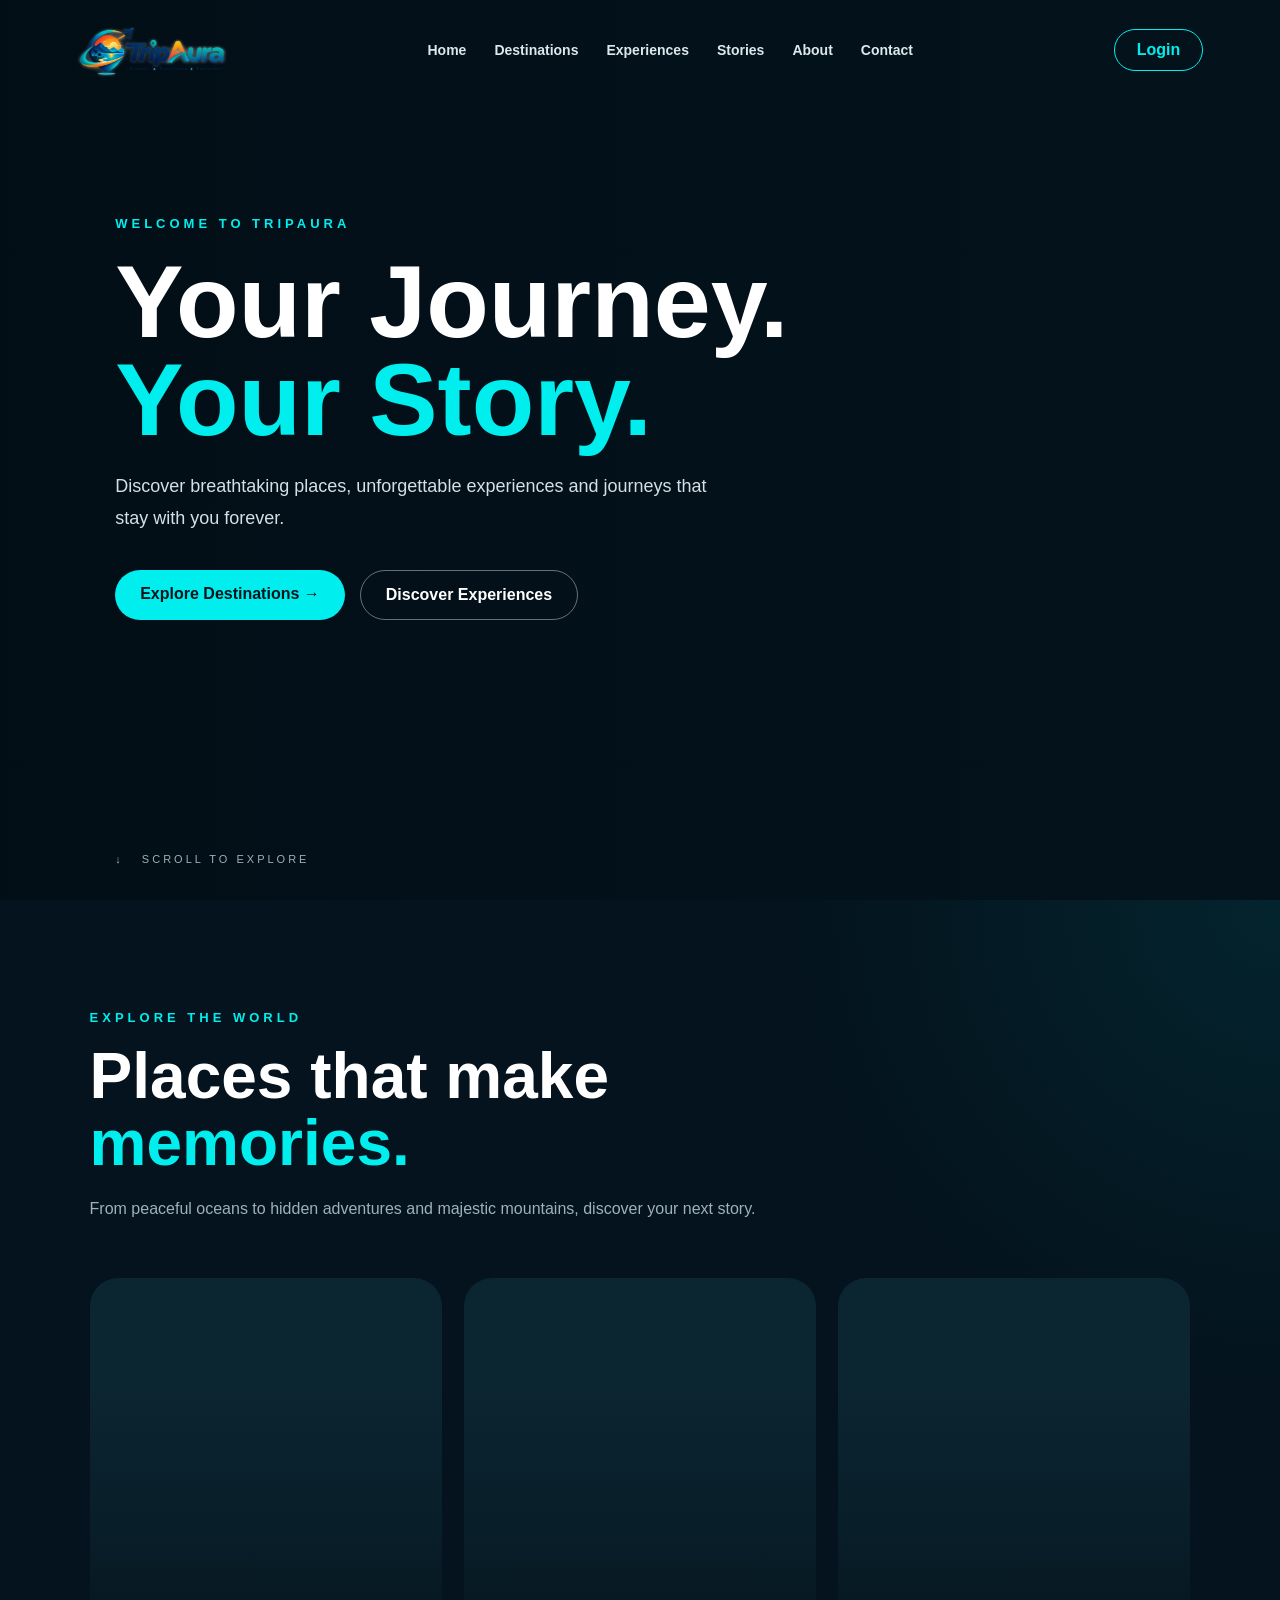
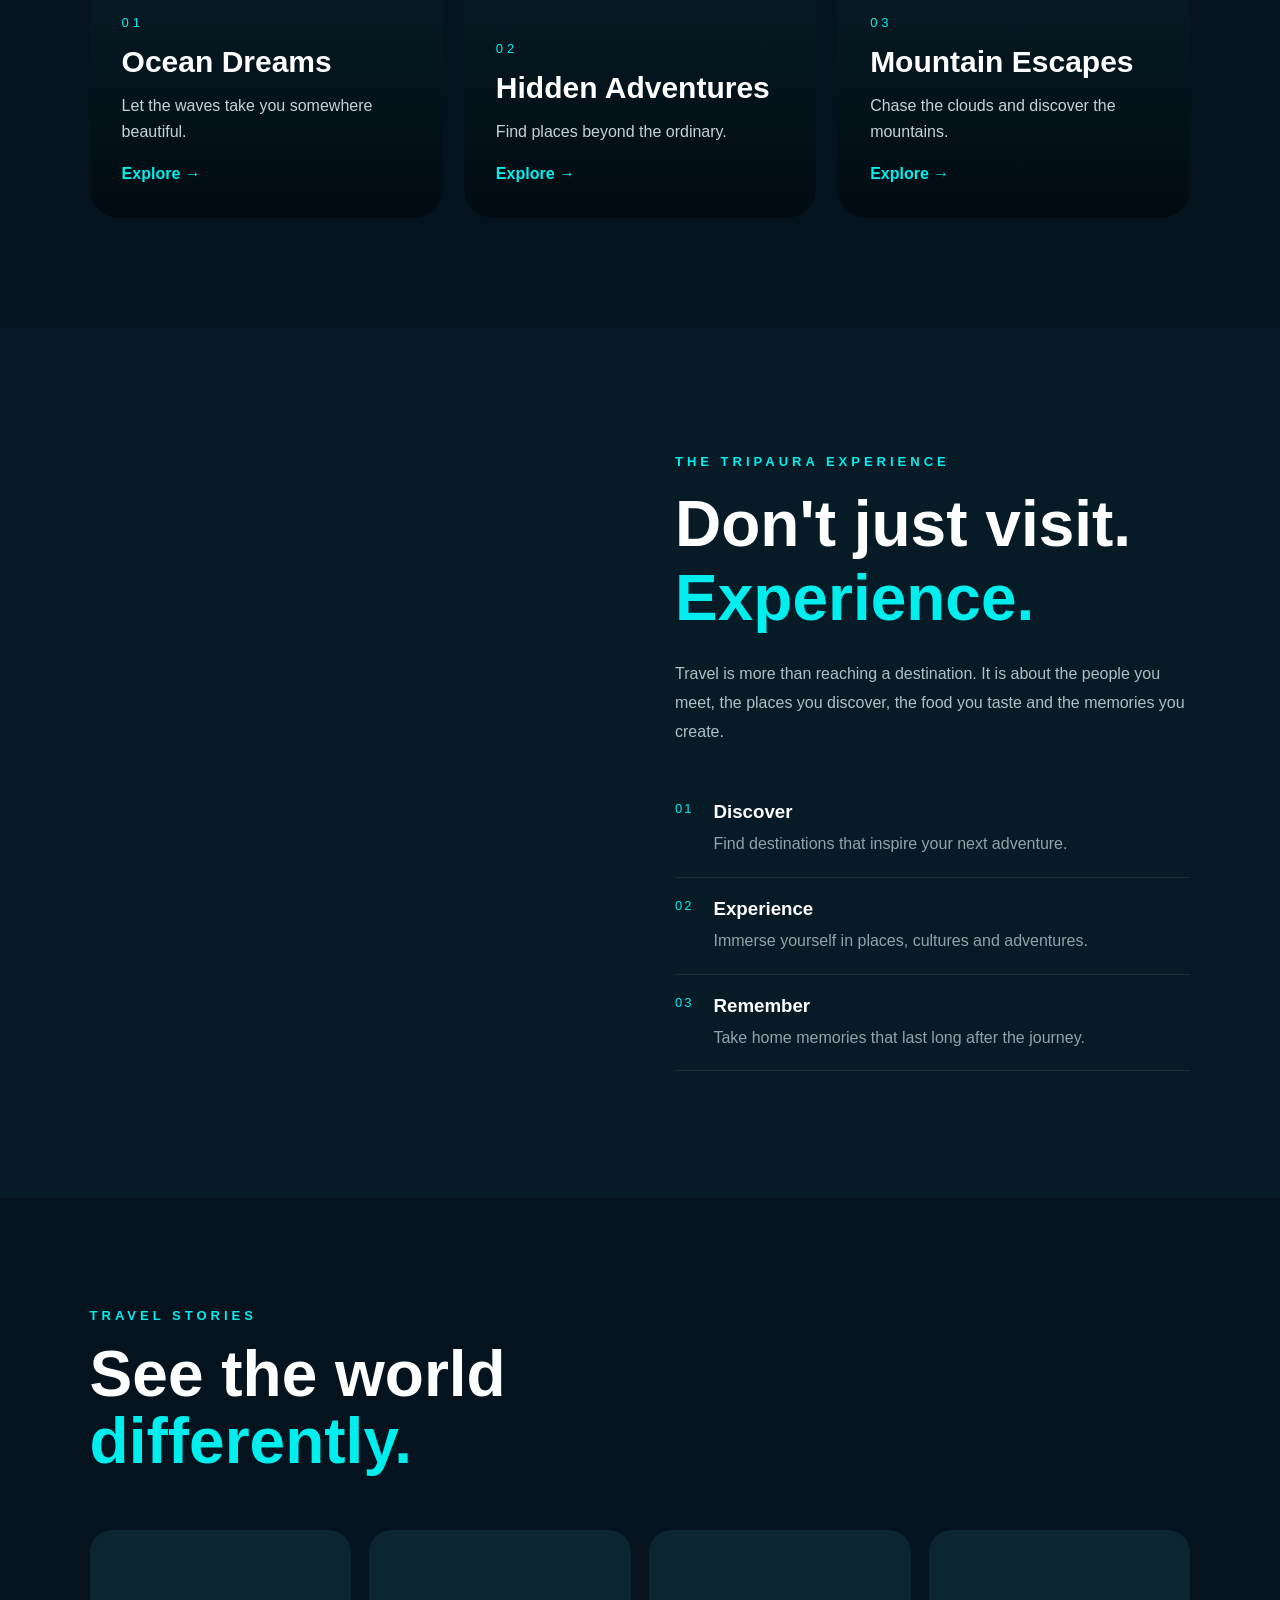
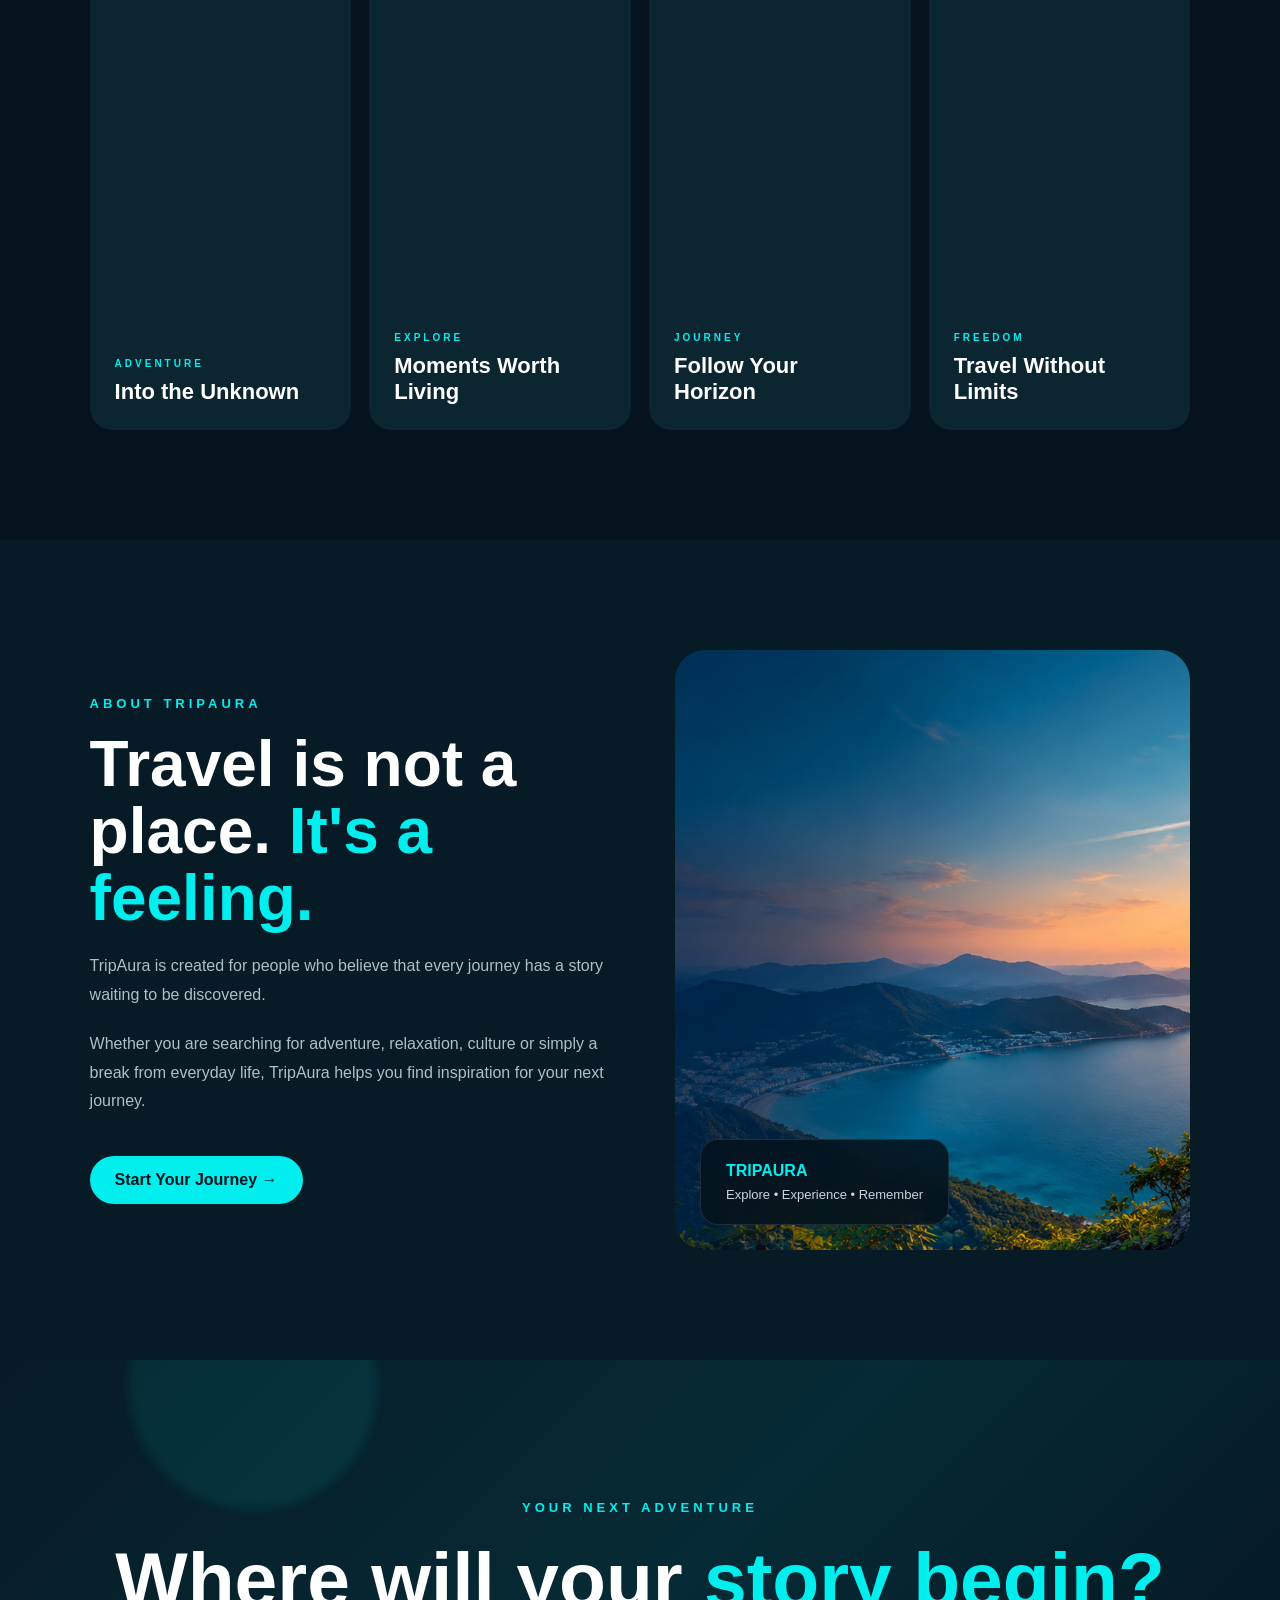
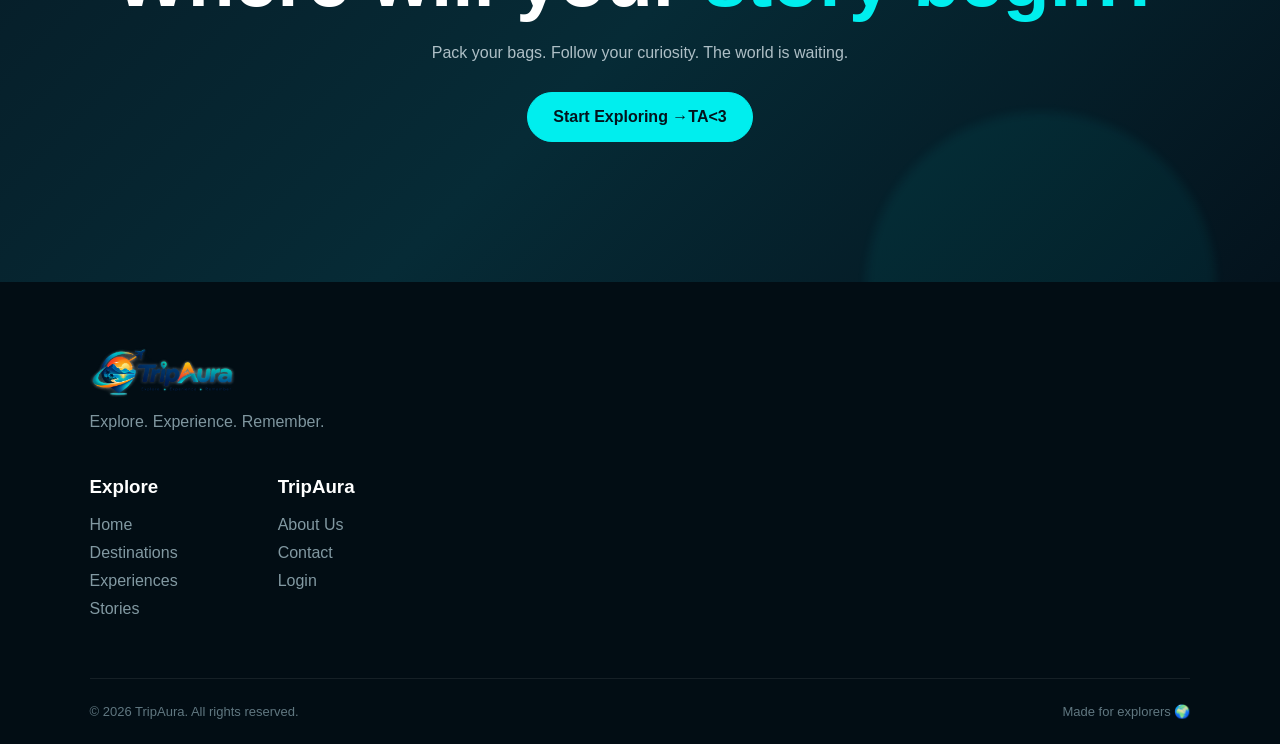
==== commit 50627f1e: "update code" ====
--- a/index.html
+++ b/index.html
@@ -15,11 +15,6 @@
 </head>
 
 <body>
-
-
-<!-- =====================================================
-                    NAVIGATION
-===================================================== -->
 
 <header class="hero" id="home">
 
@@ -85,11 +80,6 @@
 
     </nav>
 
-
-<!-- =====================================================
-                    HERO CONTENT
-===================================================== -->
-
     <div class="hero-content">
 
         <p class="small-title">
@@ -144,12 +134,6 @@
 
 </header>
 
-
-
-<!-- =====================================================
-                    DESTINATIONS
-===================================================== -->
-
 <section class="destinations section"
          id="destinations">
 
@@ -182,9 +166,6 @@
 
 
     <div class="destination-grid">
-
-
-<!-- OCEAN -->
 
         <article class="destination-card">
 
@@ -226,10 +207,6 @@
 
         </article>
 
-
-
-<!-- HIDDEN -->
-
         <article class="destination-card">
 
             <video muted
@@ -270,10 +247,6 @@
 
         </article>
 
-
-
-<!-- MOUNTAIN -->
-
         <article class="destination-card">
 
             <video muted
@@ -318,12 +291,6 @@
     </div>
 
 </section>
-
-
-
-<!-- =====================================================
-                    EXPERIENCE
-===================================================== -->
 
 <section class="experience section"
          id="experiences">
@@ -453,12 +420,6 @@
 
 </section>
 
-
-
-<!-- =====================================================
-                    TRAVEL STORIES
-===================================================== -->
-
 <section class="showcase section"
          id="stories">
 
@@ -610,12 +571,6 @@
 
 </section>
 
-
-
-<!-- =====================================================
-                    ABOUT
-===================================================== -->
-
 <section class="about section"
          id="about">
 
@@ -688,12 +643,6 @@
 
 </section>
 
-
-
-<!-- =====================================================
-                    CTA
-===================================================== -->
-
 <section class="cta"
          id="contact">
 
@@ -725,23 +674,15 @@
         </p>
 
 
-        <a href="login.html" class="login-button"
-           class="primary-button">
-
-            Start Exploring →
+        <a href="login.html" class="login-button primary-button">
+
+            Start Exploring →TA<3
 
         </a>
 
     </div>
 
 </section>
-
-
-
-<!-- =====================================================
-                    FOOTER
-===================================================== -->
-
 <footer>
 
 
--- a/Style.css
+++ b/Style.css
@@ -1,9 +1,5 @@
-/* =====================================================
-                    RESET
-===================================================== */
-
 * {
-    margin: 0;
+    margin: 0; 
     padding: 0;
     box-sizing: border-box;
 }
@@ -23,11 +19,6 @@
     text-decoration: none;
     color: inherit;
 }
-
-
-/* =====================================================
-                    HERO
-===================================================== */
 
 .hero {
     position: relative;
@@ -63,10 +54,6 @@
 }
 
 
-/* =====================================================
-                    NAVBAR
-===================================================== */
-
 .navbar {
     width: 100%;
 
@@ -146,11 +133,6 @@
     transform: translateY(-2px);
 }
 
-
-/* =====================================================
-                    HERO CONTENT
-===================================================== */
-
 .hero-content {
     position: relative;
 
@@ -171,7 +153,7 @@
 }
 
 .hero-content h1 {
-    font-size: clamp(55px, 7vw, 105px);
+    font-size: clamp(60px, 8vw, 115px);
 
     line-height: 0.95;
 
@@ -247,11 +229,6 @@
     letter-spacing: 3px;
 }
 
-
-/* =====================================================
-                    COMMON SECTION
-===================================================== */
-
 .section {
     padding: 110px 7%;
 }
@@ -279,11 +256,6 @@
 
     line-height: 1.7;
 }
-
-
-/* =====================================================
-                    DESTINATIONS
-===================================================== */
 
 .destinations {
     background:
@@ -390,11 +362,6 @@
     letter-spacing: 1px;
 }
 
-
-/* =====================================================
-                    EXPERIENCE
-===================================================== */
-
 .experience {
     display: grid;
 
@@ -472,11 +439,6 @@
     line-height: 1.6;
 }
 
-
-/* =====================================================
-                    STORIES
-===================================================== */
-
 .showcase {
     background: #04131d;
 }
@@ -539,11 +501,6 @@
     margin-top: 8px;
 }
 
-
-/* =====================================================
-                    ABOUT
-===================================================== */
-
 .about {
     display: grid;
 
@@ -623,11 +580,6 @@
 
     font-size: 13px;
 }
-
-
-/* =====================================================
-                    CTA
-===================================================== */
 
 .cta {
     position: relative;
@@ -700,11 +652,6 @@
     margin-bottom: 30px;
 }
 
-
-/* =====================================================
-                    FOOTER
-===================================================== */
-
 footer {
     padding: 60px 7% 25px;
 
@@ -763,11 +710,6 @@
 
     font-size: 13px;
 }
-
-
-/* =====================================================
-                    RESPONSIVE
-===================================================== */
 
 @media (max-width: 1000px) {
 
@@ -863,9 +805,6 @@
     }
 
 }
-/* =========================================
-   TRIPAURA LOGIN PAGE
-   ========================================= */
 
 .login-page {
     min-height: 100vh;
@@ -886,8 +825,6 @@
     font-family: Arial, sans-serif;
 }
 
-/* Login Box */
-
 .login-container {
     width: 380px;
     padding: 40px;
@@ -905,8 +842,6 @@
 
     text-align: center;
 }
-
-/* Logo */
 
 .login-logo img {
     width: 145px;
@@ -916,8 +851,6 @@
     margin-bottom: 15px;
 }
 
-/* Heading */
-
 .login-container h1 {
     margin: 5px 0 8px;
 
@@ -932,8 +865,6 @@
     margin-bottom: 30px;
 }
 
-/* Input */
-
 .input-group {
     text-align: left;
     margin-bottom: 20px;
@@ -977,8 +908,6 @@
 
     box-shadow: 0 0 10px rgba(0, 217, 255, 0.25);
 }
-
-/* Remember + Forgot Password */
 
 .login-options {
     display: flex;
@@ -1010,8 +939,6 @@
 .login-options a:hover {
     text-decoration: underline;
 }
-
-/* Login Button */
 
 .login-submit {
     width: 100%;
@@ -1044,8 +971,6 @@
         0 8px 25px rgba(0, 220, 255, 0.3);
 }
 
-/* Divider */
-
 .divider {
     display: flex;
     align-items: center;
@@ -1071,7 +996,6 @@
     font-size: 12px;
 }
 
-/* Sign Up */
 
 .signup-text {
     color: #9aadb4;
@@ -1091,8 +1015,6 @@
     text-decoration: underline;
 }
 
-/* Back Home */
-
 .back-home {
     display: inline-block;
 
@@ -1111,11 +1033,6 @@
     color: #00d9ff;
 }
 
-
-/* =========================================
-   MOBILE LOGIN
-   ========================================= */
-
 @media (max-width: 500px) {
 
     .login-container {
